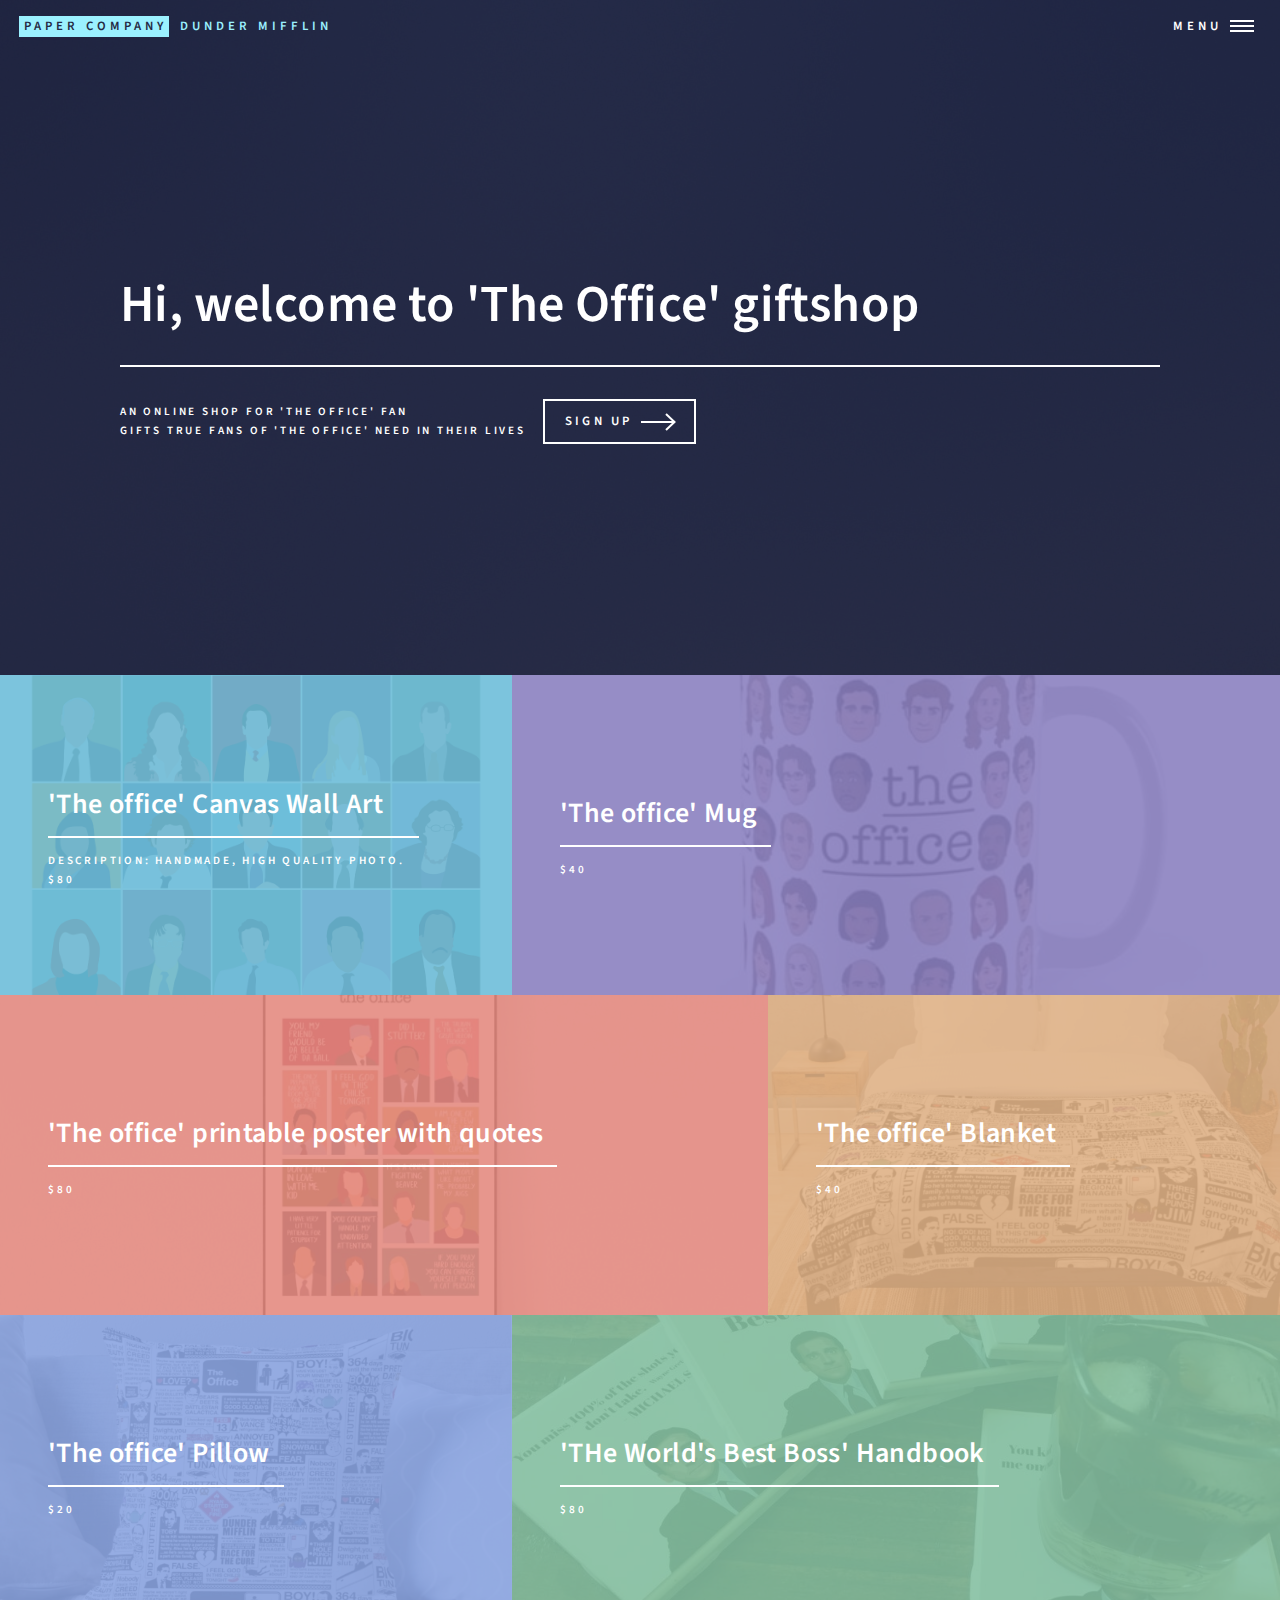
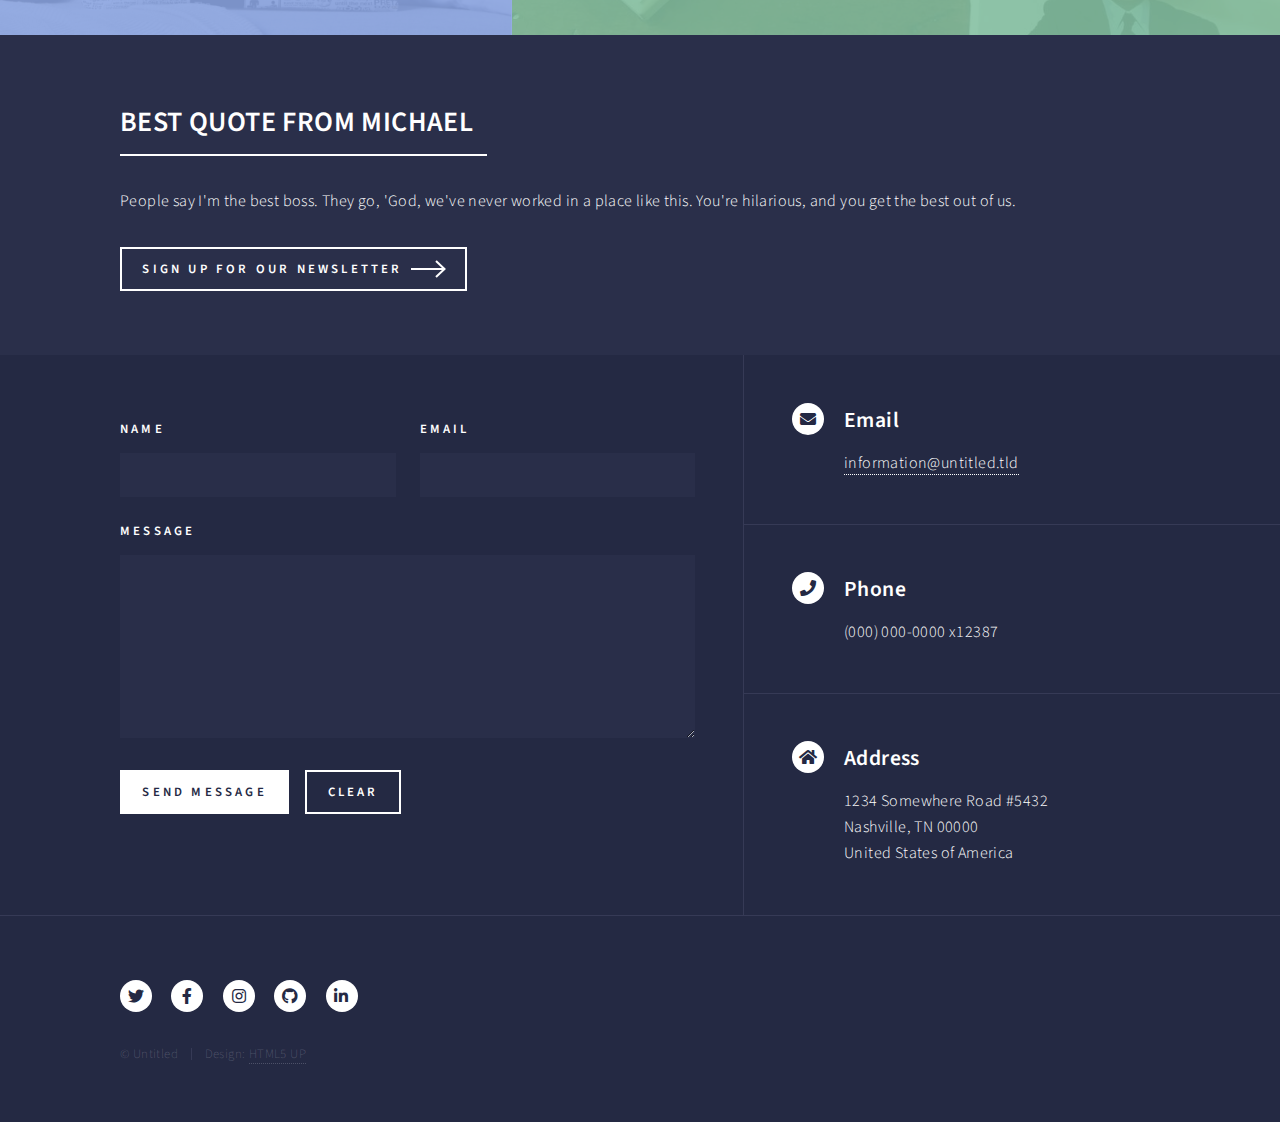
==== index.html @ 9a431c57 "add descriptions for product" ====
<!DOCTYPE HTML>
<!--
	Forty by HTML5 UP
	html5up.net | @ajlkn
	Free for personal and commercial use under the CCA 3.0 license (html5up.net/license)
-->
<html>
	<head>
		<title>Welcome to 'The Office' giftshop</title>
		<meta charset="utf-8" />
		<meta name="viewport" content="width=device-width, initial-scale=1, user-scalable=no" />
		<link rel="stylesheet" href="assets/css/main.css" />
		<noscript><link rel="stylesheet" href="assets/css/noscript.css" /></noscript>
	</head>

	<script>var Pelcro = window.Pelcro || (window.Pelcro = {});Pelcro.siteid = "211";Pelcro.environment = {};Pelcro.environment.stripe = "pk_test_aThAAdvPHgIdAziZweywBWNk";Pelcro.environment.domain = "https://staging.pelcro.com";</script>
<script src="https://js.pelcro.com/sdk/main.min.js"></script>


	<body class="is-preload">

		<!-- Wrapper -->
			<div id="wrapper">

				<!-- Header -->
					<header id="header" class="alt">
						<a href="index.html" class="logo"><strong>Paper Company</strong> <span>Dunder Mifflin</span></a>
						<nav>
							<a href="#menu">Menu</a>
						</nav>
					</header>

				<!-- Menu -->
					<nav id="menu">
						<ul class="links">
							<li><a href="index.html">Home</a></li>
							<li><a href="instructions.html">READ ME</a></li>

						</ul>
						<ul class="actions stacked">
							<li><a href="index.html?view=register" class="button primary fit">Sign Up</a></li>
							<li><a href="index.html?view=login" class="button fit">Log In</a></li>
						</ul>
					</nav>

				<!-- Banner -->
					<section id="banner" class="major">
						<div class="inner">
							<header class="major">
								<h1>Hi, welcome to 'The Office' giftshop</h1>
							</header>
							<div class="content">
								<p>An online shop for 'The Office' fan<br />
								Gifts true fans of 'The Office' need in their lives</p>
								<ul class="actions">
									<li><a href="index.html?view=register" class="button next scrolly">Sign Up</a></li>
								</ul>
							</div>
						</div>
					</section>

				<!-- Main -->
					<div id="main">

						<!-- One -->
							<section id="one" class="tiles">
								<article>
									<span class="image">
										<img src="images/product1.png" alt="" />
									</span>
									<header class="major">
										<h3><a  class="link" href="index.html">'The office' Canvas Wall Art</a></h3>
										<p>description: Handmade, High quality photo. <br>
											$80</p>
									</header>
								</article>
								<article>
									<span class="image">
										<img src="images/product2.jpg" alt="" />
									</span>
									<header class="major">
										<h3><a  class="link">'The office' Mug</a></h3>
										<p>$40</p>
									</header>
								</article>
								<article>
									<span class="image">
										<img src="images/product3.jpg" alt="" />
									</span>
									<header class="major">
										<h3><a  class="link">'The office' printable poster with quotes</a></h3>
										<p>$80</p>
									</header>
								</article>
								<article>
									<span class="image">
										<img src="images/product4.png" alt="" />
									</span>
									<header class="major">
										<h3><a  class="link">'The office' Blanket</a></h3>
										<p>$40</p>
									</header>
								</article>
								<article>
									<span class="image">
										<img src="images/product5.png" alt="" />
									</span>
									<header class="major">
										<h3><a  class="link">'The office' Pillow</a></h3>
										<p>$20</p>
									</header>
								</article>
								<article>
									<span class="image">
										<img src="images/product6.jpg" alt="" />
									</span>
									<header class="major">
										<h3><a  class="link">'THe World's Best Boss' Handbook</a></h3>
										<p>$80</p>
									</header>
								</article>
							</section>

						<!-- Two -->
							<section id="two">
								<div class="inner">
									<header class="major">
										<h2>BEST QUOTE FROM MICHAEL</h2>
									</header>
									<p>People say I'm the best boss. They go, 'God, we've never worked in a place like this.  You're hilarious, and you get the best out of us.</p>
									<ul class="actions">
										<li><a href="index.html?view=register" class="button next">Sign Up for our newsletter</a></li>
									</ul>
								</div>
							</section>

					</div>

				<!-- Contact -->
					<section id="contact">
						<div class="inner">
							<section>
								<form method="post" action="#">
									<div class="fields">
										<div class="field half">
											<label for="name">Name</label>
											<input type="text" name="name" id="name" />
										</div>
										<div class="field half">
											<label for="email">Email</label>
											<input type="text" name="email" id="email" />
										</div>
										<div class="field">
											<label for="message">Message</label>
											<textarea name="message" id="message" rows="6"></textarea>
										</div>
									</div>


									<ul class="actions">
											<li><input type="submit" value="Send Message" class="primary" /></li>

										<li><input type="reset" value="Clear" /></li>
									</ul>
								</form>
							</section>
							<section class="split">
								<section>
									<div class="contact-method">
										<span class="icon solid alt fa-envelope"></span>
										<h3>Email</h3>
										<a href="#">information@untitled.tld</a>
									</div>
								</section>
								<section>
									<div class="contact-method">
										<span class="icon solid alt fa-phone"></span>
										<h3>Phone</h3>
										<span>(000) 000-0000 x12387</span>
									</div>
								</section>
								<section>
									<div class="contact-method">
										<span class="icon solid alt fa-home"></span>
										<h3>Address</h3>
										<span>1234 Somewhere Road #5432<br />
										Nashville, TN 00000<br />
										United States of America</span>
									</div>
								</section>
							</section>
						</div>
					</section>

				<!-- Footer -->
					<footer id="footer">
						<div class="inner">
							<ul class="icons">
								<li><a href="#" class="icon brands alt fa-twitter"><span class="label">Twitter</span></a></li>
								<li><a href="#" class="icon brands alt fa-facebook-f"><span class="label">Facebook</span></a></li>
								<li><a href="#" class="icon brands alt fa-instagram"><span class="label">Instagram</span></a></li>
								<li><a href="#" class="icon brands alt fa-github"><span class="label">GitHub</span></a></li>
								<li><a href="#" class="icon brands alt fa-linkedin-in"><span class="label">LinkedIn</span></a></li>
							</ul>
							<ul class="copyright">
								<li>&copy; Untitled</li><li>Design: <a href="https://html5up.net">HTML5 UP</a></li>
							</ul>
						</div>
					</footer>

			</div>

		<!-- Scripts -->
			<script src="assets/js/jquery.min.js"></script>
			<script src="assets/js/jquery.scrolly.min.js"></script>
			<script src="assets/js/jquery.scrollex.min.js"></script>
			<script src="assets/js/browser.min.js"></script>
			<script src="assets/js/breakpoints.min.js"></script>
			<script src="assets/js/util.js"></script>
			<script src="assets/js/main.js"></script>

	</body>
</html>
---- assets/css/main.css ----
@import url(fontawesome-all.min.css);
@import url("https://fonts.googleapis.com/css?family=Source+Sans+Pro:300,300italic,600,600italic");

/*
	Forty by HTML5 UP
	html5up.net | @ajlkn
	Free for personal and commercial use under the CCA 3.0 license (html5up.net/license)
*/

html, body, div, span, applet, object,
iframe, h1, h2, h3, h4, h5, h6, p, blockquote,
pre, a, abbr, acronym, address, big, cite,
code, del, dfn, em, img, ins, kbd, q, s, samp,
small, strike, strong, sub, sup, tt, var, b,
u, i, center, dl, dt, dd, ol, ul, li, fieldset,
form, label, legend, table, caption, tbody,
tfoot, thead, tr, th, td, article, aside,
canvas, details, embed, figure, figcaption,
footer, header, hgroup, menu, nav, output, ruby,
section, summary, time, mark, audio, video {
	margin: 0;
	padding: 0;
	border: 0;
	font-size: 100%;
	font: inherit;
	vertical-align: baseline;}

article, aside, details, figcaption, figure,
footer, header, hgroup, menu, nav, section {
	display: block;}

body {
	line-height: 1;
}

ol, ul {
	list-style: none;
}

blockquote, q {
	quotes: none;
}

	blockquote:before, blockquote:after, q:before, q:after {
		content: '';
		content: none;
	}

table {
	border-collapse: collapse;
	border-spacing: 0;
}

body {
	-webkit-text-size-adjust: none;
}

mark {
	background-color: transparent;
	color: inherit;
}

input::-moz-focus-inner {
	border: 0;
	padding: 0;
}

input, select, textarea {
	-moz-appearance: none;
	-webkit-appearance: none;
	-ms-appearance: none;
	appearance: none;
}

/* Basic */

	@-ms-viewport {
		width: device-width;
	}

	body {
		-ms-overflow-style: scrollbar;
	}

	@media screen and (max-width: 480px) {

		html, body {
			min-width: 320px;
		}

	}

	html {
		box-sizing: border-box;
	}

	*, *:before, *:after {
		box-sizing: inherit;
	}

	body {
		background: #242943;
	}

		body.is-preload *, body.is-preload *:before, body.is-preload *:after {
			-moz-animation: none !important;
			-webkit-animation: none !important;
			-ms-animation: none !important;
			animation: none !important;
			-moz-transition: none !important;
			-webkit-transition: none !important;
			-ms-transition: none !important;
			transition: none !important;
		}

/* Type */

	body, input, select, textarea {
		color: #ffffff;
		font-family: "Source Sans Pro", Helvetica, sans-serif;
		font-size: 17pt;
		font-weight: 300;
		letter-spacing: 0.025em;
		line-height: 1.65;
	}

		@media screen and (max-width: 1680px) {

			body, input, select, textarea {
				font-size: 14pt;
			}

		}

		@media screen and (max-width: 1280px) {

			body, input, select, textarea {
				font-size: 12pt;
			}

		}

		@media screen and (max-width: 360px) {

			body, input, select, textarea {
				font-size: 11pt;
			}

		}

	a {
		-moz-transition: color 0.2s ease-in-out, border-bottom-color 0.2s ease-in-out;
		-webkit-transition: color 0.2s ease-in-out, border-bottom-color 0.2s ease-in-out;
		-ms-transition: color 0.2s ease-in-out, border-bottom-color 0.2s ease-in-out;
		transition: color 0.2s ease-in-out, border-bottom-color 0.2s ease-in-out;
		border-bottom: dotted 1px;
		color: inherit;
		text-decoration: none;
	}

		a:hover {
			border-bottom-color: transparent;
			color: #9bf1ff !important;
		}

		a:active {
			color: #53e3fb !important;
		}

	strong, b {
		color: #ffffff;
		font-weight: 600;
	}

	em, i {
		font-style: italic;
	}

	p {
		margin: 0 0 2em 0;
	}

	h1, h2, h3, h4, h5, h6 {
		color: #ffffff;
		font-weight: 600;
		line-height: 1.65;
		margin: 0 0 1em 0;
	}

		h1 a, h2 a, h3 a, h4 a, h5 a, h6 a {
			color: inherit;
			border-bottom: 0;
		}

	h1 {
		font-size: 2.5em;
	}

	h2 {
		font-size: 1.75em;
	}

	h3 {
		font-size: 1.35em;
	}

	h4 {
		font-size: 1.1em;
	}

	h5 {
		font-size: 0.9em;
	}

	h6 {
		font-size: 0.7em;
	}

	@media screen and (max-width: 736px) {

		h1 {
			font-size: 2em;
		}

		h2 {
			font-size: 1.5em;
		}

		h3 {
			font-size: 1.25em;
		}

	}

	sub {
		font-size: 0.8em;
		position: relative;
		top: 0.5em;
	}

	sup {
		font-size: 0.8em;
		position: relative;
		top: -0.5em;
	}

	blockquote {
		border-left: solid 4px rgba(212, 212, 255, 0.1);
		font-style: italic;
		margin: 0 0 2em 0;
		padding: 0.5em 0 0.5em 2em;
	}

	code {
		background: rgba(212, 212, 255, 0.035);
		font-family: "Courier New", monospace;
		font-size: 0.9em;
		margin: 0 0.25em;
		padding: 0.25em 0.65em;
	}

	pre {
		-webkit-overflow-scrolling: touch;
		font-family: "Courier New", monospace;
		font-size: 0.9em;
		margin: 0 0 2em 0;
	}

		pre code {
			display: block;
			line-height: 1.75;
			padding: 1em 1.5em;
			overflow-x: auto;
		}

	hr {
		border: 0;
		border-bottom: solid 1px rgba(212, 212, 255, 0.1);
		margin: 2em 0;
	}

		hr.major {
			margin: 3em 0;
		}

	.align-left {
		text-align: left;
	}

	.align-center {
		text-align: center;
	}

	.align-right {
		text-align: right;
	}

/* Row */

	.row {
		display: flex;
		flex-wrap: wrap;
		box-sizing: border-box;
		align-items: stretch;
	}

		.row > * {
			box-sizing: border-box;
		}

		.row.gtr-uniform > * > :last-child {
			margin-bottom: 0;
		}

		.row.aln-left {
			justify-content: flex-start;
		}

		.row.aln-center {
			justify-content: center;
		}

		.row.aln-right {
			justify-content: flex-end;
		}

		.row.aln-top {
			align-items: flex-start;
		}

		.row.aln-middle {
			align-items: center;
		}

		.row.aln-bottom {
			align-items: flex-end;
		}

		.row > .imp {
			order: -1;
		}

		.row > .col-1 {
			width: 8.33333%;
		}

		.row > .off-1 {
			margin-left: 8.33333%;
		}

		.row > .col-2 {
			width: 16.66667%;
		}

		.row > .off-2 {
			margin-left: 16.66667%;
		}

		.row > .col-3 {
			width: 25%;
		}

		.row > .off-3 {
			margin-left: 25%;
		}

		.row > .col-4 {
			width: 33.33333%;
		}

		.row > .off-4 {
			margin-left: 33.33333%;
		}

		.row > .col-5 {
			width: 41.66667%;
		}

		.row > .off-5 {
			margin-left: 41.66667%;
		}

		.row > .col-6 {
			width: 50%;
		}

		.row > .off-6 {
			margin-left: 50%;
		}

		.row > .col-7 {
			width: 58.33333%;
		}

		.row > .off-7 {
			margin-left: 58.33333%;
		}

		.row > .col-8 {
			width: 66.66667%;
		}

		.row > .off-8 {
			margin-left: 66.66667%;
		}

		.row > .col-9 {
			width: 75%;
		}

		.row > .off-9 {
			margin-left: 75%;
		}

		.row > .col-10 {
			width: 83.33333%;
		}

		.row > .off-10 {
			margin-left: 83.33333%;
		}

		.row > .col-11 {
			width: 91.66667%;
		}

		.row > .off-11 {
			margin-left: 91.66667%;
		}

		.row > .col-12 {
			width: 100%;
		}

		.row > .off-12 {
			margin-left: 100%;
		}

		.row.gtr-0 {
			margin-top: 0;
			margin-left: 0em;
		}

			.row.gtr-0 > * {
				padding: 0 0 0 0em;
			}

			.row.gtr-0.gtr-uniform {
				margin-top: 0em;
			}

				.row.gtr-0.gtr-uniform > * {
					padding-top: 0em;
				}

		.row.gtr-25 {
			margin-top: 0;
			margin-left: -0.5em;
		}

			.row.gtr-25 > * {
				padding: 0 0 0 0.5em;
			}

			.row.gtr-25.gtr-uniform {
				margin-top: -0.5em;
			}

				.row.gtr-25.gtr-uniform > * {
					padding-top: 0.5em;
				}

		.row.gtr-50 {
			margin-top: 0;
			margin-left: -1em;
		}

			.row.gtr-50 > * {
				padding: 0 0 0 1em;
			}

			.row.gtr-50.gtr-uniform {
				margin-top: -1em;
			}

				.row.gtr-50.gtr-uniform > * {
					padding-top: 1em;
				}

		.row {
			margin-top: 0;
			margin-left: -2em;
		}

			.row > * {
				padding: 0 0 0 2em;
			}

			.row.gtr-uniform {
				margin-top: -2em;
			}

				.row.gtr-uniform > * {
					padding-top: 2em;
				}

		.row.gtr-150 {
			margin-top: 0;
			margin-left: -3em;
		}

			.row.gtr-150 > * {
				padding: 0 0 0 3em;
			}

			.row.gtr-150.gtr-uniform {
				margin-top: -3em;
			}

				.row.gtr-150.gtr-uniform > * {
					padding-top: 3em;
				}

		.row.gtr-200 {
			margin-top: 0;
			margin-left: -4em;
		}

			.row.gtr-200 > * {
				padding: 0 0 0 4em;
			}

			.row.gtr-200.gtr-uniform {
				margin-top: -4em;
			}

				.row.gtr-200.gtr-uniform > * {
					padding-top: 4em;
				}

		@media screen and (max-width: 1680px) {

			.row {
				display: flex;
				flex-wrap: wrap;
				box-sizing: border-box;
				align-items: stretch;
			}

				.row > * {
					box-sizing: border-box;
				}

				.row.gtr-uniform > * > :last-child {
					margin-bottom: 0;
				}

				.row.aln-left {
					justify-content: flex-start;
				}

				.row.aln-center {
					justify-content: center;
				}

				.row.aln-right {
					justify-content: flex-end;
				}

				.row.aln-top {
					align-items: flex-start;
				}

				.row.aln-middle {
					align-items: center;
				}

				.row.aln-bottom {
					align-items: flex-end;
				}

				.row > .imp-xlarge {
					order: -1;
				}

				.row > .col-1-xlarge {
					width: 8.33333%;
				}

				.row > .off-1-xlarge {
					margin-left: 8.33333%;
				}

				.row > .col-2-xlarge {
					width: 16.66667%;
				}

				.row > .off-2-xlarge {
					margin-left: 16.66667%;
				}

				.row > .col-3-xlarge {
					width: 25%;
				}

				.row > .off-3-xlarge {
					margin-left: 25%;
				}

				.row > .col-4-xlarge {
					width: 33.33333%;
				}

				.row > .off-4-xlarge {
					margin-left: 33.33333%;
				}

				.row > .col-5-xlarge {
					width: 41.66667%;
				}

				.row > .off-5-xlarge {
					margin-left: 41.66667%;
				}

				.row > .col-6-xlarge {
					width: 50%;
				}

				.row > .off-6-xlarge {
					margin-left: 50%;
				}

				.row > .col-7-xlarge {
					width: 58.33333%;
				}

				.row > .off-7-xlarge {
					margin-left: 58.33333%;
				}

				.row > .col-8-xlarge {
					width: 66.66667%;
				}

				.row > .off-8-xlarge {
					margin-left: 66.66667%;
				}

				.row > .col-9-xlarge {
					width: 75%;
				}

				.row > .off-9-xlarge {
					margin-left: 75%;
				}

				.row > .col-10-xlarge {
					width: 83.33333%;
				}

				.row > .off-10-xlarge {
					margin-left: 83.33333%;
				}

				.row > .col-11-xlarge {
					width: 91.66667%;
				}

				.row > .off-11-xlarge {
					margin-left: 91.66667%;
				}

				.row > .col-12-xlarge {
					width: 100%;
				}

				.row > .off-12-xlarge {
					margin-left: 100%;
				}

				.row.gtr-0 {
					margin-top: 0;
					margin-left: 0em;
				}

					.row.gtr-0 > * {
						padding: 0 0 0 0em;
					}

					.row.gtr-0.gtr-uniform {
						margin-top: 0em;
					}

						.row.gtr-0.gtr-uniform > * {
							padding-top: 0em;
						}

				.row.gtr-25 {
					margin-top: 0;
					margin-left: -0.5em;
				}

					.row.gtr-25 > * {
						padding: 0 0 0 0.5em;
					}

					.row.gtr-25.gtr-uniform {
						margin-top: -0.5em;
					}

						.row.gtr-25.gtr-uniform > * {
							padding-top: 0.5em;
						}

				.row.gtr-50 {
					margin-top: 0;
					margin-left: -1em;
				}

					.row.gtr-50 > * {
						padding: 0 0 0 1em;
					}

					.row.gtr-50.gtr-uniform {
						margin-top: -1em;
					}

						.row.gtr-50.gtr-uniform > * {
							padding-top: 1em;
						}

				.row {
					margin-top: 0;
					margin-left: -2em;
				}

					.row > * {
						padding: 0 0 0 2em;
					}

					.row.gtr-uniform {
						margin-top: -2em;
					}

						.row.gtr-uniform > * {
							padding-top: 2em;
						}

				.row.gtr-150 {
					margin-top: 0;
					margin-left: -3em;
				}

					.row.gtr-150 > * {
						padding: 0 0 0 3em;
					}

					.row.gtr-150.gtr-uniform {
						margin-top: -3em;
					}

						.row.gtr-150.gtr-uniform > * {
							padding-top: 3em;
						}

				.row.gtr-200 {
					margin-top: 0;
					margin-left: -4em;
				}

					.row.gtr-200 > * {
						padding: 0 0 0 4em;
					}

					.row.gtr-200.gtr-uniform {
						margin-top: -4em;
					}

						.row.gtr-200.gtr-uniform > * {
							padding-top: 4em;
						}

		}

		@media screen and (max-width: 1280px) {

			.row {
				display: flex;
				flex-wrap: wrap;
				box-sizing: border-box;
				align-items: stretch;
			}

				.row > * {
					box-sizing: border-box;
				}

				.row.gtr-uniform > * > :last-child {
					margin-bottom: 0;
				}

				.row.aln-left {
					justify-content: flex-start;
				}

				.row.aln-center {
					justify-content: center;
				}

				.row.aln-right {
					justify-content: flex-end;
				}

				.row.aln-top {
					align-items: flex-start;
				}

				.row.aln-middle {
					align-items: center;
				}

				.row.aln-bottom {
					align-items: flex-end;
				}

				.row > .imp-large {
					order: -1;
				}

				.row > .col-1-large {
					width: 8.33333%;
				}

				.row > .off-1-large {
					margin-left: 8.33333%;
				}

				.row > .col-2-large {
					width: 16.66667%;
				}

				.row > .off-2-large {
					margin-left: 16.66667%;
				}

				.row > .col-3-large {
					width: 25%;
				}

				.row > .off-3-large {
					margin-left: 25%;
				}

				.row > .col-4-large {
					width: 33.33333%;
				}

				.row > .off-4-large {
					margin-left: 33.33333%;
				}

				.row > .col-5-large {
					width: 41.66667%;
				}

				.row > .off-5-large {
					margin-left: 41.66667%;
				}

				.row > .col-6-large {
					width: 50%;
				}

				.row > .off-6-large {
					margin-left: 50%;
				}

				.row > .col-7-large {
					width: 58.33333%;
				}

				.row > .off-7-large {
					margin-left: 58.33333%;
				}

				.row > .col-8-large {
					width: 66.66667%;
				}

				.row > .off-8-large {
					margin-left: 66.66667%;
				}

				.row > .col-9-large {
					width: 75%;
				}

				.row > .off-9-large {
					margin-left: 75%;
				}

				.row > .col-10-large {
					width: 83.33333%;
				}

				.row > .off-10-large {
					margin-left: 83.33333%;
				}

				.row > .col-11-large {
					width: 91.66667%;
				}

				.row > .off-11-large {
					margin-left: 91.66667%;
				}

				.row > .col-12-large {
					width: 100%;
				}

				.row > .off-12-large {
					margin-left: 100%;
				}

				.row.gtr-0 {
					margin-top: 0;
					margin-left: 0em;
				}

					.row.gtr-0 > * {
						padding: 0 0 0 0em;
					}

					.row.gtr-0.gtr-uniform {
						margin-top: 0em;
					}

						.row.gtr-0.gtr-uniform > * {
							padding-top: 0em;
						}

				.row.gtr-25 {
					margin-top: 0;
					margin-left: -0.375em;
				}

					.row.gtr-25 > * {
						padding: 0 0 0 0.375em;
					}

					.row.gtr-25.gtr-uniform {
						margin-top: -0.375em;
					}

						.row.gtr-25.gtr-uniform > * {
							padding-top: 0.375em;
						}

				.row.gtr-50 {
					margin-top: 0;
					margin-left: -0.75em;
				}

					.row.gtr-50 > * {
						padding: 0 0 0 0.75em;
					}

					.row.gtr-50.gtr-uniform {
						margin-top: -0.75em;
					}

						.row.gtr-50.gtr-uniform > * {
							padding-top: 0.75em;
						}

				.row {
					margin-top: 0;
					margin-left: -1.5em;
				}

					.row > * {
						padding: 0 0 0 1.5em;
					}

					.row.gtr-uniform {
						margin-top: -1.5em;
					}

						.row.gtr-uniform > * {
							padding-top: 1.5em;
						}

				.row.gtr-150 {
					margin-top: 0;
					margin-left: -2.25em;
				}

					.row.gtr-150 > * {
						padding: 0 0 0 2.25em;
					}

					.row.gtr-150.gtr-uniform {
						margin-top: -2.25em;
					}

						.row.gtr-150.gtr-uniform > * {
							padding-top: 2.25em;
						}

				.row.gtr-200 {
					margin-top: 0;
					margin-left: -3em;
				}

					.row.gtr-200 > * {
						padding: 0 0 0 3em;
					}

					.row.gtr-200.gtr-uniform {
						margin-top: -3em;
					}

						.row.gtr-200.gtr-uniform > * {
							padding-top: 3em;
						}

		}

		@media screen and (max-width: 980px) {

			.row {
				display: flex;
				flex-wrap: wrap;
				box-sizing: border-box;
				align-items: stretch;
			}

				.row > * {
					box-sizing: border-box;
				}

				.row.gtr-uniform > * > :last-child {
					margin-bottom: 0;
				}

				.row.aln-left {
					justify-content: flex-start;
				}

				.row.aln-center {
					justify-content: center;
				}

				.row.aln-right {
					justify-content: flex-end;
				}

				.row.aln-top {
					align-items: flex-start;
				}

				.row.aln-middle {
					align-items: center;
				}

				.row.aln-bottom {
					align-items: flex-end;
				}

				.row > .imp-medium {
					order: -1;
				}

				.row > .col-1-medium {
					width: 8.33333%;
				}

				.row > .off-1-medium {
					margin-left: 8.33333%;
				}

				.row > .col-2-medium {
					width: 16.66667%;
				}

				.row > .off-2-medium {
					margin-left: 16.66667%;
				}

				.row > .col-3-medium {
					width: 25%;
				}

				.row > .off-3-medium {
					margin-left: 25%;
				}

				.row > .col-4-medium {
					width: 33.33333%;
				}

				.row > .off-4-medium {
					margin-left: 33.33333%;
				}

				.row > .col-5-medium {
					width: 41.66667%;
				}

				.row > .off-5-medium {
					margin-left: 41.66667%;
				}

				.row > .col-6-medium {
					width: 50%;
				}

				.row > .off-6-medium {
					margin-left: 50%;
				}

				.row > .col-7-medium {
					width: 58.33333%;
				}

				.row > .off-7-medium {
					margin-left: 58.33333%;
				}

				.row > .col-8-medium {
					width: 66.66667%;
				}

				.row > .off-8-medium {
					margin-left: 66.66667%;
				}

				.row > .col-9-medium {
					width: 75%;
				}

				.row > .off-9-medium {
					margin-left: 75%;
				}

				.row > .col-10-medium {
					width: 83.33333%;
				}

				.row > .off-10-medium {
					margin-left: 83.33333%;
				}

				.row > .col-11-medium {
					width: 91.66667%;
				}

				.row > .off-11-medium {
					margin-left: 91.66667%;
				}

				.row > .col-12-medium {
					width: 100%;
				}

				.row > .off-12-medium {
					margin-left: 100%;
				}

				.row.gtr-0 {
					margin-top: 0;
					margin-left: 0em;
				}

					.row.gtr-0 > * {
						padding: 0 0 0 0em;
					}

					.row.gtr-0.gtr-uniform {
						margin-top: 0em;
					}

						.row.gtr-0.gtr-uniform > * {
							padding-top: 0em;
						}

				.row.gtr-25 {
					margin-top: 0;
					margin-left: -0.375em;
				}

					.row.gtr-25 > * {
						padding: 0 0 0 0.375em;
					}

					.row.gtr-25.gtr-uniform {
						margin-top: -0.375em;
					}

						.row.gtr-25.gtr-uniform > * {
							padding-top: 0.375em;
						}

				.row.gtr-50 {
					margin-top: 0;
					margin-left: -0.75em;
				}

					.row.gtr-50 > * {
						padding: 0 0 0 0.75em;
					}

					.row.gtr-50.gtr-uniform {
						margin-top: -0.75em;
					}

						.row.gtr-50.gtr-uniform > * {
							padding-top: 0.75em;
						}

				.row {
					margin-top: 0;
					margin-left: -1.5em;
				}

					.row > * {
						padding: 0 0 0 1.5em;
					}

					.row.gtr-uniform {
						margin-top: -1.5em;
					}

						.row.gtr-uniform > * {
							padding-top: 1.5em;
						}

				.row.gtr-150 {
					margin-top: 0;
					margin-left: -2.25em;
				}

					.row.gtr-150 > * {
						padding: 0 0 0 2.25em;
					}

					.row.gtr-150.gtr-uniform {
						margin-top: -2.25em;
					}

						.row.gtr-150.gtr-uniform > * {
							padding-top: 2.25em;
						}

				.row.gtr-200 {
					margin-top: 0;
					margin-left: -3em;
				}

					.row.gtr-200 > * {
						padding: 0 0 0 3em;
					}

					.row.gtr-200.gtr-uniform {
						margin-top: -3em;
					}

						.row.gtr-200.gtr-uniform > * {
							padding-top: 3em;
						}

		}

		@media screen and (max-width: 736px) {

			.row {
				display: flex;
				flex-wrap: wrap;
				box-sizing: border-box;
				align-items: stretch;
			}

				.row > * {
					box-sizing: border-box;
				}

				.row.gtr-uniform > * > :last-child {
					margin-bottom: 0;
				}

				.row.aln-left {
					justify-content: flex-start;
				}

				.row.aln-center {
					justify-content: center;
				}

				.row.aln-right {
					justify-content: flex-end;
				}

				.row.aln-top {
					align-items: flex-start;
				}

				.row.aln-middle {
					align-items: center;
				}

				.row.aln-bottom {
					align-items: flex-end;
				}

				.row > .imp-small {
					order: -1;
				}

				.row > .col-1-small {
					width: 8.33333%;
				}

				.row > .off-1-small {
					margin-left: 8.33333%;
				}

				.row > .col-2-small {
					width: 16.66667%;
				}

				.row > .off-2-small {
					margin-left: 16.66667%;
				}

				.row > .col-3-small {
					width: 25%;
				}

				.row > .off-3-small {
					margin-left: 25%;
				}

				.row > .col-4-small {
					width: 33.33333%;
				}

				.row > .off-4-small {
					margin-left: 33.33333%;
				}

				.row > .col-5-small {
					width: 41.66667%;
				}

				.row > .off-5-small {
					margin-left: 41.66667%;
				}

				.row > .col-6-small {
					width: 50%;
				}

				.row > .off-6-small {
					margin-left: 50%;
				}

				.row > .col-7-small {
					width: 58.33333%;
				}

				.row > .off-7-small {
					margin-left: 58.33333%;
				}

				.row > .col-8-small {
					width: 66.66667%;
				}

				.row > .off-8-small {
					margin-left: 66.66667%;
				}

				.row > .col-9-small {
					width: 75%;
				}

				.row > .off-9-small {
					margin-left: 75%;
				}

				.row > .col-10-small {
					width: 83.33333%;
				}

				.row > .off-10-small {
					margin-left: 83.33333%;
				}

				.row > .col-11-small {
					width: 91.66667%;
				}

				.row > .off-11-small {
					margin-left: 91.66667%;
				}

				.row > .col-12-small {
					width: 100%;
				}

				.row > .off-12-small {
					margin-left: 100%;
				}

				.row.gtr-0 {
					margin-top: 0;
					margin-left: 0em;
				}

					.row.gtr-0 > * {
						padding: 0 0 0 0em;
					}

					.row.gtr-0.gtr-uniform {
						margin-top: 0em;
					}

						.row.gtr-0.gtr-uniform > * {
							padding-top: 0em;
						}

				.row.gtr-25 {
					margin-top: 0;
					margin-left: -0.3125em;
				}

					.row.gtr-25 > * {
						padding: 0 0 0 0.3125em;
					}

					.row.gtr-25.gtr-uniform {
						margin-top: -0.3125em;
					}

						.row.gtr-25.gtr-uniform > * {
							padding-top: 0.3125em;
						}

				.row.gtr-50 {
					margin-top: 0;
					margin-left: -0.625em;
				}

					.row.gtr-50 > * {
						padding: 0 0 0 0.625em;
					}

					.row.gtr-50.gtr-uniform {
						margin-top: -0.625em;
					}

						.row.gtr-50.gtr-uniform > * {
							padding-top: 0.625em;
						}

				.row {
					margin-top: 0;
					margin-left: -1.25em;
				}

					.row > * {
						padding: 0 0 0 1.25em;
					}

					.row.gtr-uniform {
						margin-top: -1.25em;
					}

						.row.gtr-uniform > * {
							padding-top: 1.25em;
						}

				.row.gtr-150 {
					margin-top: 0;
					margin-left: -1.875em;
				}

					.row.gtr-150 > * {
						padding: 0 0 0 1.875em;
					}

					.row.gtr-150.gtr-uniform {
						margin-top: -1.875em;
					}

						.row.gtr-150.gtr-uniform > * {
							padding-top: 1.875em;
						}

				.row.gtr-200 {
					margin-top: 0;
					margin-left: -2.5em;
				}

					.row.gtr-200 > * {
						padding: 0 0 0 2.5em;
					}

					.row.gtr-200.gtr-uniform {
						margin-top: -2.5em;
					}

						.row.gtr-200.gtr-uniform > * {
							padding-top: 2.5em;
						}

		}

		@media screen and (max-width: 480px) {

			.row {
				display: flex;
				flex-wrap: wrap;
				box-sizing: border-box;
				align-items: stretch;
			}

				.row > * {
					box-sizing: border-box;
				}

				.row.gtr-uniform > * > :last-child {
					margin-bottom: 0;
				}

				.row.aln-left {
					justify-content: flex-start;
				}

				.row.aln-center {
					justify-content: center;
				}

				.row.aln-right {
					justify-content: flex-end;
				}

				.row.aln-top {
					align-items: flex-start;
				}

				.row.aln-middle {
					align-items: center;
				}

				.row.aln-bottom {
					align-items: flex-end;
				}

				.row > .imp-xsmall {
					order: -1;
				}

				.row > .col-1-xsmall {
					width: 8.33333%;
				}

				.row > .off-1-xsmall {
					margin-left: 8.33333%;
				}

				.row > .col-2-xsmall {
					width: 16.66667%;
				}

				.row > .off-2-xsmall {
					margin-left: 16.66667%;
				}

				.row > .col-3-xsmall {
					width: 25%;
				}

				.row > .off-3-xsmall {
					margin-left: 25%;
				}

				.row > .col-4-xsmall {
					width: 33.33333%;
				}

				.row > .off-4-xsmall {
					margin-left: 33.33333%;
				}

				.row > .col-5-xsmall {
					width: 41.66667%;
				}

				.row > .off-5-xsmall {
					margin-left: 41.66667%;
				}

				.row > .col-6-xsmall {
					width: 50%;
				}

				.row > .off-6-xsmall {
					margin-left: 50%;
				}

				.row > .col-7-xsmall {
					width: 58.33333%;
				}

				.row > .off-7-xsmall {
					margin-left: 58.33333%;
				}

				.row > .col-8-xsmall {
					width: 66.66667%;
				}

				.row > .off-8-xsmall {
					margin-left: 66.66667%;
				}

				.row > .col-9-xsmall {
					width: 75%;
				}

				.row > .off-9-xsmall {
					margin-left: 75%;
				}

				.row > .col-10-xsmall {
					width: 83.33333%;
				}

				.row > .off-10-xsmall {
					margin-left: 83.33333%;
				}

				.row > .col-11-xsmall {
					width: 91.66667%;
				}

				.row > .off-11-xsmall {
					margin-left: 91.66667%;
				}

				.row > .col-12-xsmall {
					width: 100%;
				}

				.row > .off-12-xsmall {
					margin-left: 100%;
				}

				.row.gtr-0 {
					margin-top: 0;
					margin-left: 0em;
				}

					.row.gtr-0 > * {
						padding: 0 0 0 0em;
					}

					.row.gtr-0.gtr-uniform {
						margin-top: 0em;
					}

						.row.gtr-0.gtr-uniform > * {
							padding-top: 0em;
						}

				.row.gtr-25 {
					margin-top: 0;
					margin-left: -0.3125em;
				}

					.row.gtr-25 > * {
						padding: 0 0 0 0.3125em;
					}

					.row.gtr-25.gtr-uniform {
						margin-top: -0.3125em;
					}

						.row.gtr-25.gtr-uniform > * {
							padding-top: 0.3125em;
						}

				.row.gtr-50 {
					margin-top: 0;
					margin-left: -0.625em;
				}

					.row.gtr-50 > * {
						padding: 0 0 0 0.625em;
					}

					.row.gtr-50.gtr-uniform {
						margin-top: -0.625em;
					}

						.row.gtr-50.gtr-uniform > * {
							padding-top: 0.625em;
						}

				.row {
					margin-top: 0;
					margin-left: -1.25em;
				}

					.row > * {
						padding: 0 0 0 1.25em;
					}

					.row.gtr-uniform {
						margin-top: -1.25em;
					}

						.row.gtr-uniform > * {
							padding-top: 1.25em;
						}

				.row.gtr-150 {
					margin-top: 0;
					margin-left: -1.875em;
				}

					.row.gtr-150 > * {
						padding: 0 0 0 1.875em;
					}

					.row.gtr-150.gtr-uniform {
						margin-top: -1.875em;
					}

						.row.gtr-150.gtr-uniform > * {
							padding-top: 1.875em;
						}

				.row.gtr-200 {
					margin-top: 0;
					margin-left: -2.5em;
				}

					.row.gtr-200 > * {
						padding: 0 0 0 2.5em;
					}

					.row.gtr-200.gtr-uniform {
						margin-top: -2.5em;
					}

						.row.gtr-200.gtr-uniform > * {
							padding-top: 2.5em;
						}

		}

/* Section/Article */

	section.special, article.special {
		text-align: center;
	}

	header.major {
		width: -moz-max-content;
		width: -webkit-max-content;
		width: -ms-max-content;
		width: max-content;
		margin-bottom: 2em;
	}

		header.major > :first-child {
			margin-bottom: 0;
			width: calc(100% + 0.5em);
		}

			header.major > :first-child:after {
				content: '';
				background-color: #ffffff;
				display: block;
				height: 2px;
				margin: 0.325em 0 0.5em 0;
				width: 100%;
			}

		header.major > p {
			font-size: 0.7em;
			font-weight: 600;
			letter-spacing: 0.25em;
			margin-bottom: 0;
			text-transform: uppercase;
		}

		body.is-ie header.major > :first-child:after {
			max-width: 9em;
		}

		body.is-ie header.major > h1:after {
			max-width: 100% !important;
		}

	@media screen and (max-width: 736px) {

		header.major > p br {
			display: none;
		}

	}

/* Form */

	form {
		margin: 0 0 2em 0;
	}

		form > :last-child {
			margin-bottom: 0;
		}

		form > .fields {
			display: -moz-flex;
			display: -webkit-flex;
			display: -ms-flex;
			display: flex;
			-moz-flex-wrap: wrap;
			-webkit-flex-wrap: wrap;
			-ms-flex-wrap: wrap;
			flex-wrap: wrap;
			width: calc(100% + 3em);
			margin: -1.5em 0 2em -1.5em;
		}

			form > .fields > .field {
				-moz-flex-grow: 0;
				-webkit-flex-grow: 0;
				-ms-flex-grow: 0;
				flex-grow: 0;
				-moz-flex-shrink: 0;
				-webkit-flex-shrink: 0;
				-ms-flex-shrink: 0;
				flex-shrink: 0;
				padding: 1.5em 0 0 1.5em;
				width: calc(100% - 1.5em);
			}

				form > .fields > .field.half {
					width: calc(50% - 0.75em);
				}

				form > .fields > .field.third {
					width: calc(100%/3 - 0.5em);
				}

				form > .fields > .field.quarter {
					width: calc(25% - 0.375em);
				}

		@media screen and (max-width: 480px) {

			form > .fields {
				width: calc(100% + 3em);
				margin: -1.5em 0 2em -1.5em;
			}

				form > .fields > .field {
					padding: 1.5em 0 0 1.5em;
					width: calc(100% - 1.5em);
				}

					form > .fields > .field.half {
						width: calc(100% - 1.5em);
					}

					form > .fields > .field.third {
						width: calc(100% - 1.5em);
					}

					form > .fields > .field.quarter {
						width: calc(100% - 1.5em);
					}

		}

	label {
		color: #ffffff;
		display: block;
		font-size: 0.8em;
		font-weight: 600;
		letter-spacing: 0.25em;
		margin: 0 0 1em 0;
		text-transform: uppercase;
	}

	input[type="text"],
	input[type="password"],
	input[type="email"],
	input[type="tel"],
	input[type="search"],
	input[type="url"],
	select,
	textarea {
		-moz-appearance: none;
		-webkit-appearance: none;
		-ms-appearance: none;
		appearance: none;
		background: rgba(212, 212, 255, 0.035);
		border: none;
		border-radius: 0;
		color: inherit;
		display: block;
		outline: 0;
		padding: 0 1em;
		text-decoration: none;
		width: 100%;
	}

		input[type="text"]:invalid,
		input[type="password"]:invalid,
		input[type="email"]:invalid,
		input[type="tel"]:invalid,
		input[type="search"]:invalid,
		input[type="url"]:invalid,
		select:invalid,
		textarea:invalid {
			box-shadow: none;
		}

		input[type="text"]:focus,
		input[type="password"]:focus,
		input[type="email"]:focus,
		input[type="tel"]:focus,
		input[type="search"]:focus,
		input[type="url"]:focus,
		select:focus,
		textarea:focus {
			border-color: #9bf1ff;
			box-shadow: 0 0 0 2px #9bf1ff;
		}

	select {
		background-image: url("data:image/svg+xml;charset=utf8,%3Csvg xmlns='http://www.w3.org/2000/svg' width='40' height='40' preserveAspectRatio='none' viewBox='0 0 40 40'%3E%3Cpath d='M9.4,12.3l10.4,10.4l10.4-10.4c0.2-0.2,0.5-0.4,0.9-0.4c0.3,0,0.6,0.1,0.9,0.4l3.3,3.3c0.2,0.2,0.4,0.5,0.4,0.9 c0,0.4-0.1,0.6-0.4,0.9L20.7,31.9c-0.2,0.2-0.5,0.4-0.9,0.4c-0.3,0-0.6-0.1-0.9-0.4L4.3,17.3c-0.2-0.2-0.4-0.5-0.4-0.9 c0-0.4,0.1-0.6,0.4-0.9l3.3-3.3c0.2-0.2,0.5-0.4,0.9-0.4S9.1,12.1,9.4,12.3z' fill='rgba(212, 212, 255, 0.1)' /%3E%3C/svg%3E");
		background-size: 1.25rem;
		background-repeat: no-repeat;
		background-position: calc(100% - 1rem) center;
		height: 2.75em;
		padding-right: 2.75em;
		text-overflow: ellipsis;
	}

		select option {
			color: #ffffff;
			background: #242943;
		}

		select:focus::-ms-value {
			background-color: transparent;
		}

		select::-ms-expand {
			display: none;
		}

	input[type="text"],
	input[type="password"],
	input[type="email"],
	input[type="tel"],
	input[type="search"],
	input[type="url"],
	select {
		height: 2.75em;
	}

	textarea {
		padding: 0.75em 1em;
	}

	input[type="checkbox"],
	input[type="radio"] {
		-moz-appearance: none;
		-webkit-appearance: none;
		-ms-appearance: none;
		appearance: none;
		display: block;
		float: left;
		margin-right: -2em;
		opacity: 0;
		width: 1em;
		z-index: -1;
	}

		input[type="checkbox"] + label,
		input[type="radio"] + label {
			text-decoration: none;
			color: #ffffff;
			cursor: pointer;
			display: inline-block;
			font-weight: 300;
			padding-left: 2.65em;
			padding-right: 0.75em;
			position: relative;
		}

			input[type="checkbox"] + label:before,
			input[type="radio"] + label:before {
				-moz-osx-font-smoothing: grayscale;
				-webkit-font-smoothing: antialiased;
				display: inline-block;
				font-style: normal;
				font-variant: normal;
				text-rendering: auto;
				line-height: 1;
				text-transform: none !important;
				font-family: 'Font Awesome 5 Free';
				font-weight: 900;
			}

			input[type="checkbox"] + label:before,
			input[type="radio"] + label:before {
				background: rgba(212, 212, 255, 0.035);
				content: '';
				display: inline-block;
				font-size: 0.8em;
				height: 2.0625em;
				left: 0;
				letter-spacing: 0;
				line-height: 2.0625em;
				position: absolute;
				text-align: center;
				top: 0;
				width: 2.0625em;
			}

		input[type="checkbox"]:checked + label:before,
		input[type="radio"]:checked + label:before {
			background: #ffffff;
			border-color: #9bf1ff;
			content: '\f00c';
			color: #242943;
		}

		input[type="checkbox"]:focus + label:before,
		input[type="radio"]:focus + label:before {
			box-shadow: 0 0 0 2px #9bf1ff;
		}

	input[type="radio"] + label:before {
		border-radius: 100%;
	}

	::-webkit-input-placeholder {
		color: rgba(244, 244, 255, 0.2) !important;
		opacity: 1.0;
	}

	:-moz-placeholder {
		color: rgba(244, 244, 255, 0.2) !important;
		opacity: 1.0;
	}

	::-moz-placeholder {
		color: rgba(244, 244, 255, 0.2) !important;
		opacity: 1.0;
	}

	:-ms-input-placeholder {
		color: rgba(244, 244, 255, 0.2) !important;
		opacity: 1.0;
	}

/* Box */

	.box {
		border: solid 1px rgba(212, 212, 255, 0.1);
		margin-bottom: 2em;
		padding: 1.5em;
	}

		.box > :last-child,
		.box > :last-child > :last-child,
		.box > :last-child > :last-child > :last-child {
			margin-bottom: 0;
		}

		.box.alt {
			border: 0;
			border-radius: 0;
			padding: 0;
		}

/* Icon */

	.icon {
		text-decoration: none;
		border-bottom: none;
		position: relative;
	}

		.icon:before {
			-moz-osx-font-smoothing: grayscale;
			-webkit-font-smoothing: antialiased;
			display: inline-block;
			font-style: normal;
			font-variant: normal;
			text-rendering: auto;
			line-height: 1;
			text-transform: none !important;
			font-family: 'Font Awesome 5 Free';
			font-weight: 400;
		}

		.icon > .label {
			display: none;
		}

		.icon:before {
			line-height: inherit;
		}

		.icon.solid:before {
			font-weight: 900;
		}

		.icon.brands:before {
			font-family: 'Font Awesome 5 Brands';
		}

		.icon.alt:before {
			background-color: #ffffff;
			border-radius: 100%;
			color: #242943;
			display: inline-block;
			height: 2em;
			line-height: 2em;
			text-align: center;
			width: 2em;
		}

	a.icon.alt:before {
		-moz-transition: background-color 0.2s ease-in-out;
		-webkit-transition: background-color 0.2s ease-in-out;
		-ms-transition: background-color 0.2s ease-in-out;
		transition: background-color 0.2s ease-in-out;
	}

	a.icon.alt:hover:before {
		background-color: #6fc3df;
	}

	a.icon.alt:active:before {
		background-color: #37a6cb;
	}

/* Image */

	.image {
		border: 0;
		display: inline-block;
		position: relative;
	}

		.image img {
			display: block;
		}

		.image.left, .image.right {
			max-width: 30%;
		}

			.image.left img, .image.right img {
				width: 100%;
			}

		.image.left {
			float: left;
			margin: 0 1.5em 1.25em 0;
			top: 0.25em;
		}

		.image.right {
			float: right;
			margin: 0 0 1.25em 1.5em;
			top: 0.25em;
		}

		.image.fit {
			display: block;
			margin: 0 0 2em 0;
			width: 100%;
		}

			.image.fit img {
				width: 100%;
			}

		.image.main {
			display: block;
			margin: 2.5em 0;
			width: 100%;
		}

			.image.main img {
				width: 100%;
			}

			@media screen and (max-width: 736px) {

				.image.main {
					margin: 1.5em 0;
				}

			}

/* List */

	ol {
		list-style: decimal;
		margin: 0 0 2em 0;
		padding-left: 1.25em;
	}

		ol li {
			padding-left: 0.25em;
		}

	ul {
		list-style: disc;
		margin: 0 0 2em 0;
		padding-left: 1em;
	}

		ul li {
			padding-left: 0.5em;
		}

		ul.alt {
			list-style: none;
			padding-left: 0;
		}

			ul.alt li {
				border-top: solid 1px rgba(212, 212, 255, 0.1);
				padding: 0.5em 0;
			}

				ul.alt li:first-child {
					border-top: 0;
					padding-top: 0;
				}

	dl {
		margin: 0 0 2em 0;
	}

		dl dt {
			display: block;
			font-weight: 600;
			margin: 0 0 1em 0;
		}

		dl dd {
			margin-left: 2em;
		}

/* Actions */

	ul.actions {
		display: -moz-flex;
		display: -webkit-flex;
		display: -ms-flex;
		display: flex;
		cursor: default;
		list-style: none;
		margin-left: -1em;
		padding-left: 0;
	}

		ul.actions li {
			padding: 0 0 0 1em;
			vertical-align: middle;
		}

		ul.actions.special {
			-moz-justify-content: center;
			-webkit-justify-content: center;
			-ms-justify-content: center;
			justify-content: center;
			width: 100%;
			margin-left: 0;
		}

			ul.actions.special li:first-child {
				padding-left: 0;
			}

		ul.actions.stacked {
			-moz-flex-direction: column;
			-webkit-flex-direction: column;
			-ms-flex-direction: column;
			flex-direction: column;
			margin-left: 0;
		}

			ul.actions.stacked li {
				padding: 1.3em 0 0 0;
			}

				ul.actions.stacked li:first-child {
					padding-top: 0;
				}

		ul.actions.fit {
			width: calc(100% + 1em);
		}

			ul.actions.fit li {
				-moz-flex-grow: 1;
				-webkit-flex-grow: 1;
				-ms-flex-grow: 1;
				flex-grow: 1;
				-moz-flex-shrink: 1;
				-webkit-flex-shrink: 1;
				-ms-flex-shrink: 1;
				flex-shrink: 1;
				width: 100%;
			}

				ul.actions.fit li > * {
					width: 100%;
				}

			ul.actions.fit.stacked {
				width: 100%;
			}

/* Icons */

	ul.icons {
		cursor: default;
		list-style: none;
		padding-left: 0;
	}

		ul.icons li {
			display: inline-block;
			padding: 0 1em 0 0;
		}

			ul.icons li:last-child {
				padding-right: 0;
			}

		@media screen and (max-width: 736px) {

			ul.icons li {
				padding: 0 0.75em 0 0;
			}

		}

/* Pagination */

	ul.pagination {
		cursor: default;
		list-style: none;
		padding-left: 0;
	}

		ul.pagination li {
			display: inline-block;
			padding-left: 0;
			vertical-align: middle;
		}

			ul.pagination li > .page {
				-moz-transition: background-color 0.2s ease-in-out, color 0.2s ease-in-out;
				-webkit-transition: background-color 0.2s ease-in-out, color 0.2s ease-in-out;
				-ms-transition: background-color 0.2s ease-in-out, color 0.2s ease-in-out;
				transition: background-color 0.2s ease-in-out, color 0.2s ease-in-out;
				border-bottom: 0;
				display: inline-block;
				font-size: 0.8em;
				font-weight: 600;
				height: 1.5em;
				line-height: 1.5em;
				margin: 0 0.125em;
				min-width: 1.5em;
				padding: 0 0.5em;
				text-align: center;
			}

				ul.pagination li > .page.active {
					background-color: #ffffff;
					color: #242943;
				}

					ul.pagination li > .page.active:hover {
						background-color: #9bf1ff;
						color: #242943 !important;
					}

					ul.pagination li > .page.active:active {
						background-color: #53e3fb;
					}

			ul.pagination li:first-child {
				padding-right: 0.75em;
			}

			ul.pagination li:last-child {
				padding-left: 0.75em;
			}

		@media screen and (max-width: 480px) {

			ul.pagination li:nth-child(n+2):nth-last-child(n+2) {
				display: none;
			}

			ul.pagination li:first-child {
				padding-right: 0;
			}

		}

/* Table */

	.table-wrapper {
		-webkit-overflow-scrolling: touch;
		overflow-x: auto;
	}

	table {
		margin: 0 0 2em 0;
		width: 100%;
	}

		table tbody tr {
			border: solid 1px rgba(212, 212, 255, 0.1);
			border-left: 0;
			border-right: 0;
		}

			table tbody tr:nth-child(2n + 1) {
				background-color: rgba(212, 212, 255, 0.035);
			}

		table td {
			padding: 0.75em 0.75em;
		}

		table th {
			color: #ffffff;
			font-size: 0.9em;
			font-weight: 600;
			padding: 0 0.75em 0.75em 0.75em;
			text-align: left;
		}

		table thead {
			border-bottom: solid 2px rgba(212, 212, 255, 0.1);
		}

		table tfoot {
			border-top: solid 2px rgba(212, 212, 255, 0.1);
		}

		table.alt {
			border-collapse: separate;
		}

			table.alt tbody tr td {
				border: solid 1px rgba(212, 212, 255, 0.1);
				border-left-width: 0;
				border-top-width: 0;
			}

				table.alt tbody tr td:first-child {
					border-left-width: 1px;
				}

			table.alt tbody tr:first-child td {
				border-top-width: 1px;
			}

			table.alt thead {
				border-bottom: 0;
			}

			table.alt tfoot {
				border-top: 0;
			}

/* Button */

	input[type="submit"],
	input[type="reset"],
	input[type="button"],
	button,
	.button {
		-moz-appearance: none;
		-webkit-appearance: none;
		-ms-appearance: none;
		appearance: none;
		-moz-transition: background-color 0.2s ease-in-out, box-shadow 0.2s ease-in-out, color 0.2s ease-in-out;
		-webkit-transition: background-color 0.2s ease-in-out, box-shadow 0.2s ease-in-out, color 0.2s ease-in-out;
		-ms-transition: background-color 0.2s ease-in-out, box-shadow 0.2s ease-in-out, color 0.2s ease-in-out;
		transition: background-color 0.2s ease-in-out, box-shadow 0.2s ease-in-out, color 0.2s ease-in-out;
		background-color: transparent;
		border: 0;
		border-radius: 0;
		box-shadow: inset 0 0 0 2px #ffffff;
		color: #ffffff;
		cursor: pointer;
		display: inline-block;
		font-size: 0.8em;
		font-weight: 600;
		height: 3.5em;
		letter-spacing: 0.25em;
		line-height: 3.5em;
		padding: 0 1.75em;
		text-align: center;
		text-decoration: none;
		text-transform: uppercase;
		white-space: nowrap;
	}

		input[type="submit"]:hover, input[type="submit"]:active,
		input[type="reset"]:hover,
		input[type="reset"]:active,
		input[type="button"]:hover,
		input[type="button"]:active,
		button:hover,
		button:active,
		.button:hover,
		.button:active {
			box-shadow: inset 0 0 0 2px #9bf1ff;
			color: #9bf1ff;
		}

		input[type="submit"]:active,
		input[type="reset"]:active,
		input[type="button"]:active,
		button:active,
		.button:active {
			background-color: rgba(155, 241, 255, 0.1);
			box-shadow: inset 0 0 0 2px #53e3fb;
			color: #53e3fb;
		}

		input[type="submit"].icon:before,
		input[type="reset"].icon:before,
		input[type="button"].icon:before,
		button.icon:before,
		.button.icon:before {
			margin-right: 0.5em;
		}

		input[type="submit"].fit,
		input[type="reset"].fit,
		input[type="button"].fit,
		button.fit,
		.button.fit {
			width: 100%;
		}

		input[type="submit"].small,
		input[type="reset"].small,
		input[type="button"].small,
		button.small,
		.button.small {
			font-size: 0.6em;
		}

		input[type="submit"].large,
		input[type="reset"].large,
		input[type="button"].large,
		button.large,
		.button.large {
			font-size: 1.25em;
			height: 3em;
			line-height: 3em;
		}

		input[type="submit"].next,
		input[type="reset"].next,
		input[type="button"].next,
		button.next,
		.button.next {
			padding-right: 4.5em;
			position: relative;
		}

			input[type="submit"].next:before, input[type="submit"].next:after,
			input[type="reset"].next:before,
			input[type="reset"].next:after,
			input[type="button"].next:before,
			input[type="button"].next:after,
			button.next:before,
			button.next:after,
			.button.next:before,
			.button.next:after {
				-moz-transition: opacity 0.2s ease-in-out;
				-webkit-transition: opacity 0.2s ease-in-out;
				-ms-transition: opacity 0.2s ease-in-out;
				transition: opacity 0.2s ease-in-out;
				background-position: center right;
				background-repeat: no-repeat;
				background-size: 36px 24px;
				content: '';
				display: block;
				height: 100%;
				position: absolute;
				right: 1.5em;
				top: 0;
				vertical-align: middle;
				width: 36px;
			}

			input[type="submit"].next:before,
			input[type="reset"].next:before,
			input[type="button"].next:before,
			button.next:before,
			.button.next:before {
				background-image: url("data:image/svg+xml;charset=utf8,%3Csvg xmlns='http://www.w3.org/2000/svg' xmlns:xlink='http://www.w3.org/1999/xlink' width='36px' height='24px' viewBox='0 0 36 24' zoomAndPan='disable'%3E%3Cstyle%3Eline %7B stroke: %23ffffff%3B stroke-width: 2px%3B %7D%3C/style%3E%3Cline x1='0' y1='12' x2='34' y2='12' /%3E%3Cline x1='25' y1='4' x2='34' y2='12.5' /%3E%3Cline x1='25' y1='20' x2='34' y2='11.5' /%3E%3C/svg%3E");
			}

			input[type="submit"].next:after,
			input[type="reset"].next:after,
			input[type="button"].next:after,
			button.next:after,
			.button.next:after {
				background-image: url("data:image/svg+xml;charset=utf8,%3Csvg xmlns='http://www.w3.org/2000/svg' xmlns:xlink='http://www.w3.org/1999/xlink' width='36px' height='24px' viewBox='0 0 36 24' zoomAndPan='disable'%3E%3Cstyle%3Eline %7B stroke: %239bf1ff%3B stroke-width: 2px%3B %7D%3C/style%3E%3Cline x1='0' y1='12' x2='34' y2='12' /%3E%3Cline x1='25' y1='4' x2='34' y2='12.5' /%3E%3Cline x1='25' y1='20' x2='34' y2='11.5' /%3E%3C/svg%3E");
				opacity: 0;
				z-index: 1;
			}

			input[type="submit"].next:hover:after, input[type="submit"].next:active:after,
			input[type="reset"].next:hover:after,
			input[type="reset"].next:active:after,
			input[type="button"].next:hover:after,
			input[type="button"].next:active:after,
			button.next:hover:after,
			button.next:active:after,
			.button.next:hover:after,
			.button.next:active:after {
				opacity: 1;
			}

			@media screen and (max-width: 1280px) {

				input[type="submit"].next,
				input[type="reset"].next,
				input[type="button"].next,
				button.next,
				.button.next {
					padding-right: 5em;
				}

			}

		input[type="submit"].primary,
		input[type="reset"].primary,
		input[type="button"].primary,
		button.primary,
		.button.primary {
			background-color: #ffffff;
			box-shadow: none;
			color: #242943;
		}

			input[type="submit"].primary:hover, input[type="submit"].primary:active,
			input[type="reset"].primary:hover,
			input[type="reset"].primary:active,
			input[type="button"].primary:hover,
			input[type="button"].primary:active,
			button.primary:hover,
			button.primary:active,
			.button.primary:hover,
			.button.primary:active {
				background-color: #9bf1ff;
				color: #242943 !important;
			}

			input[type="submit"].primary:active,
			input[type="reset"].primary:active,
			input[type="button"].primary:active,
			button.primary:active,
			.button.primary:active {
				background-color: #53e3fb;
			}

		input[type="submit"].disabled, input[type="submit"]:disabled,
		input[type="reset"].disabled,
		input[type="reset"]:disabled,
		input[type="button"].disabled,
		input[type="button"]:disabled,
		button.disabled,
		button:disabled,
		.button.disabled,
		.button:disabled {
			pointer-events: none;
			cursor: default;
			opacity: 0.25;
		}

/* Tiles */

	.tiles {
		display: -moz-flex;
		display: -webkit-flex;
		display: -ms-flex;
		display: flex;
		-moz-flex-wrap: wrap;
		-webkit-flex-wrap: wrap;
		-ms-flex-wrap: wrap;
		flex-wrap: wrap;
		border-top: 0 !important;
	}

		.tiles + * {
			border-top: 0 !important;
		}

		.tiles article {
			-moz-align-items: center;
			-webkit-align-items: center;
			-ms-align-items: center;
			align-items: center;
			display: -moz-flex;
			display: -webkit-flex;
			display: -ms-flex;
			display: flex;
			-moz-transition: -moz-transform 0.25s ease, opacity 0.25s ease, -moz-filter 1s ease, -webkit-filter 1s ease;
			-webkit-transition: -webkit-transform 0.25s ease, opacity 0.25s ease, -webkit-filter 1s ease, -webkit-filter 1s ease;
			-ms-transition: -ms-transform 0.25s ease, opacity 0.25s ease, -ms-filter 1s ease, -webkit-filter 1s ease;
			transition: transform 0.25s ease, opacity 0.25s ease, filter 1s ease, -webkit-filter 1s ease;
			padding: 4em 4em 2em 4em ;
			background-position: center;
			background-repeat: no-repeat;
			background-size: cover;
			cursor: default;
			height: 40vh;
			max-height: 40em;
			min-height: 23em;
			overflow: hidden;
			position: relative;
			width: 40%;
		}

			.tiles article .image {
				display: none;
			}

			.tiles article header {
				position: relative;
				z-index: 3;
			}

			.tiles article h3 {
				font-size: 1.75em;
			}

				.tiles article h3 a:hover {
					color: inherit !important;
				}

			.tiles article .link.primary {
				border: 0;
				height: 100%;
				left: 0;
				position: absolute;
				top: 0;
				width: 100%;
				z-index: 4;
			}

			.tiles article:before {
				-moz-transition: opacity 0.5s ease;
				-webkit-transition: opacity 0.5s ease;
				-ms-transition: opacity 0.5s ease;
				transition: opacity 0.5s ease;
				bottom: 0;
				content: '';
				display: block;
				height: 100%;
				left: 0;
				opacity: 0.85;
				position: absolute;
				width: 100%;
				z-index: 2;
			}

			.tiles article:after {
				background-color: rgba(36, 41, 67, 0.25);
				content: '';
				display: block;
				height: 100%;
				left: 0;
				position: absolute;
				top: 0;
				width: 100%;
				z-index: 1;
			}

			.tiles article:hover:before {
				opacity: 0;
			}

			.tiles article.is-transitioning {
				-moz-transform: scale(0.95);
				-webkit-transform: scale(0.95);
				-ms-transform: scale(0.95);
				transform: scale(0.95);
				-moz-filter: blur(0.5em);
				-webkit-filter: blur(0.5em);
				-ms-filter: blur(0.5em);
				filter: blur(0.5em);
				opacity: 0;
			}

			.tiles article:nth-child(4n - 1), .tiles article:nth-child(4n - 2) {
				width: 60%;
			}

			.tiles article:nth-child(6n - 5):before {
				background-color: #6fc3df;
			}

			.tiles article:nth-child(6n - 4):before {
				background-color: #8d82c4;
			}

			.tiles article:nth-child(6n - 3):before {
				background-color: #ec8d81;
			}

			.tiles article:nth-child(6n - 2):before {
				background-color: #e7b788;
			}

			.tiles article:nth-child(6n - 1):before {
				background-color: #8ea9e8;
			}

			.tiles article:nth-child(6n):before {
				background-color: #87c5a4;
			}

		@media screen and (max-width: 1280px) {

			.tiles article {
				padding: 4em 3em 2em 3em ;
				height: 30vh;
				max-height: 30em;
				min-height: 20em;
			}

		}

		@media screen and (max-width: 980px) {

			.tiles article {
				width: 50% !important;
			}

		}

		@media screen and (max-width: 736px) {

			.tiles article {
				padding: 3em 1.5em 1em 1.5em ;
				height: 16em;
				max-height: none;
				min-height: 0;
			}

				.tiles article h3 {
					font-size: 1.5em;
				}

		}

		@media screen and (max-width: 480px) {

			.tiles {
				display: block;
			}

				.tiles article {
					height: 20em;
					width: 100% !important;
				}

		}

/* Contact Method */

	.contact-method {
		margin: 0 0 2em 0;
		padding-left: 3.25em;
		position: relative;
	}

		.contact-method .icon {
			left: 0;
			position: absolute;
			top: 0;
		}

		.contact-method h3 {
			margin: 0 0 0.5em 0;
		}

/* Spotlights */

	.spotlights {
		border-top: 0 !important;
	}

		.spotlights + * {
			border-top: 0 !important;
		}

		.spotlights > section {
			display: -moz-flex;
			display: -webkit-flex;
			display: -ms-flex;
			display: flex;
			-moz-flex-direction: row;
			-webkit-flex-direction: row;
			-ms-flex-direction: row;
			flex-direction: row;
			background-color: #2e3450;
		}

			.spotlights > section > .image {
				background-position: center center;
				background-size: cover;
				border-radius: 0;
				display: block;
				position: relative;
				width: 30%;
			}

				.spotlights > section > .image img {
					border-radius: 0;
					display: block;
					width: 100%;
				}

				.spotlights > section > .image:before {
					background: rgba(36, 41, 67, 0.9);
					content: '';
					display: block;
					height: 100%;
					left: 0;
					opacity: 0;
					position: absolute;
					top: 0;
					width: 100%;
				}

			.spotlights > section > .content {
				display: -moz-flex;
				display: -webkit-flex;
				display: -ms-flex;
				display: flex;
				-moz-flex-direction: column;
				-webkit-flex-direction: column;
				-ms-flex-direction: column;
				flex-direction: column;
				-moz-justify-content: center;
				-webkit-justify-content: center;
				-ms-justify-content: center;
				justify-content: center;
				-moz-align-items: center;
				-webkit-align-items: center;
				-ms-align-items: center;
				align-items: center;
				padding: 2em 3em 0.1em 3em ;
				width: 70%;
			}

				.spotlights > section > .content > .inner {
					margin: 0 auto;
					max-width: 100%;
					width: 65em;
				}

			.spotlights > section:nth-child(2n) {
				-moz-flex-direction: row-reverse;
				-webkit-flex-direction: row-reverse;
				-ms-flex-direction: row-reverse;
				flex-direction: row-reverse;
				background-color: #333856;
			}

				.spotlights > section:nth-child(2n) > .content {
					-moz-align-items: -moz-flex-end;
					-webkit-align-items: -webkit-flex-end;
					-ms-align-items: -ms-flex-end;
					align-items: flex-end;
				}

		@media screen and (max-width: 1680px) {

			.spotlights > section > .image {
				width: 40%;
			}

			.spotlights > section > .content {
				width: 60%;
			}

		}

		@media screen and (max-width: 1280px) {

			.spotlights > section > .image {
				width: 45%;
			}

			.spotlights > section > .content {
				width: 55%;
			}

		}

		@media screen and (max-width: 980px) {

			.spotlights > section {
				display: block;
			}

				.spotlights > section > .image {
					width: 100%;
				}

				.spotlights > section > .content {
					padding: 4em 3em 2em 3em ;
					width: 100%;
				}

		}

		@media screen and (max-width: 736px) {

			.spotlights > section > .content {
				padding: 3em 1.5em 1em 1.5em ;
			}

		}

/* Header */

	@-moz-keyframes reveal-header {
		0% {
			top: -4em;
			opacity: 0;
		}

		100% {
			top: 0;
			opacity: 1;
		}
	}

	@-webkit-keyframes reveal-header {
		0% {
			top: -4em;
			opacity: 0;
		}

		100% {
			top: 0;
			opacity: 1;
		}
	}

	@-ms-keyframes reveal-header {
		0% {
			top: -4em;
			opacity: 0;
		}

		100% {
			top: 0;
			opacity: 1;
		}
	}

	@keyframes reveal-header {
		0% {
			top: -4em;
			opacity: 0;
		}

		100% {
			top: 0;
			opacity: 1;
		}
	}

	#header {
		display: -moz-flex;
		display: -webkit-flex;
		display: -ms-flex;
		display: flex;
		background-color: #2a2f4a;
		box-shadow: 0 0 0.25em 0 rgba(0, 0, 0, 0.15);
		cursor: default;
		font-weight: 600;
		height: 3.25em;
		left: 0;
		letter-spacing: 0.25em;
		line-height: 3.25em;
		margin: 0;
		position: fixed;
		text-transform: uppercase;
		top: 0;
		width: 100%;
		z-index: 10000;
	}

		#header .logo {
			border: 0;
			display: inline-block;
			font-size: 0.8em;
			height: inherit;
			line-height: inherit;
			padding: 0 1.5em;
		}

			#header .logo strong {
				-moz-transition: background-color 0.2s ease-in-out, color 0.2s ease-in-out;
				-webkit-transition: background-color 0.2s ease-in-out, color 0.2s ease-in-out;
				-ms-transition: background-color 0.2s ease-in-out, color 0.2s ease-in-out;
				transition: background-color 0.2s ease-in-out, color 0.2s ease-in-out;
				background-color: #ffffff;
				color: #242943;
				display: inline-block;
				line-height: 1.65em;
				margin-right: 0.325em;
				padding: 0 0.125em 0 0.375em;
			}

			#header .logo:hover strong {
				background-color: #9bf1ff;
			}

			#header .logo:active strong {
				background-color: #53e3fb;
			}

		#header nav {
			display: -moz-flex;
			display: -webkit-flex;
			display: -ms-flex;
			display: flex;
			-moz-justify-content: -moz-flex-end;
			-webkit-justify-content: -webkit-flex-end;
			-ms-justify-content: -ms-flex-end;
			justify-content: flex-end;
			-moz-flex-grow: 1;
			-webkit-flex-grow: 1;
			-ms-flex-grow: 1;
			flex-grow: 1;
			height: inherit;
			line-height: inherit;
		}

			#header nav a {
				border: 0;
				display: block;
				font-size: 0.8em;
				height: inherit;
				line-height: inherit;
				padding: 0 0.75em;
				position: relative;
				vertical-align: middle;
			}

				#header nav a:last-child {
					padding-right: 1.5em;
				}

				#header nav a[href="#menu"] {
					padding-right: 3.325em !important;
				}

					#header nav a[href="#menu"]:before, #header nav a[href="#menu"]:after {
						background-image: url("data:image/svg+xml;charset=utf8,%3Csvg xmlns='http://www.w3.org/2000/svg' width='24' height='32' viewBox='0 0 24 32' preserveAspectRatio='none'%3E%3Cstyle%3Eline %7B stroke-width: 2px%3B stroke: %23ffffff%3B %7D%3C/style%3E%3Cline x1='0' y1='11' x2='24' y2='11' /%3E%3Cline x1='0' y1='21' x2='24' y2='21' /%3E%3Cline x1='0' y1='16' x2='24' y2='16' /%3E%3C/svg%3E");
						background-position: center;
						background-repeat: no-repeat;
						background-size: 24px 32px;
						content: '';
						display: block;
						height: 100%;
						position: absolute;
						right: 1.5em;
						top: 0;
						vertical-align: middle;
						width: 24px;
					}

					#header nav a[href="#menu"]:after {
						-moz-transition: opacity 0.2s ease-in-out;
						-webkit-transition: opacity 0.2s ease-in-out;
						-ms-transition: opacity 0.2s ease-in-out;
						transition: opacity 0.2s ease-in-out;
						background-image: url("data:image/svg+xml;charset=utf8,%3Csvg xmlns='http://www.w3.org/2000/svg' width='24' height='32' viewBox='0 0 24 32' preserveAspectRatio='none'%3E%3Cstyle%3Eline %7B stroke-width: 2px%3B stroke: %239bf1ff%3B %7D%3C/style%3E%3Cline x1='0' y1='11' x2='24' y2='11' /%3E%3Cline x1='0' y1='21' x2='24' y2='21' /%3E%3Cline x1='0' y1='16' x2='24' y2='16' /%3E%3C/svg%3E");
						opacity: 0;
						z-index: 1;
					}

					#header nav a[href="#menu"]:hover:after, #header nav a[href="#menu"]:active:after {
						opacity: 1;
					}

					#header nav a[href="#menu"]:last-child {
						padding-right: 3.875em !important;
					}

						#header nav a[href="#menu"]:last-child:before, #header nav a[href="#menu"]:last-child:after {
							right: 2em;
						}

		#header.reveal {
			-moz-animation: reveal-header 0.35s ease;
			-webkit-animation: reveal-header 0.35s ease;
			-ms-animation: reveal-header 0.35s ease;
			animation: reveal-header 0.35s ease;
		}

		#header.alt {
			-moz-transition: opacity 2.5s ease;
			-webkit-transition: opacity 2.5s ease;
			-ms-transition: opacity 2.5s ease;
			transition: opacity 2.5s ease;
			-moz-transition-delay: 0.75s;
			-webkit-transition-delay: 0.75s;
			-ms-transition-delay: 0.75s;
			transition-delay: 0.75s;
			-moz-animation: none;
			-webkit-animation: none;
			-ms-animation: none;
			animation: none;
			background-color: transparent;
			box-shadow: none;
			position: absolute;
		}

			#header.alt.style1 .logo strong {
				color: #6fc3df;
			}

			#header.alt.style2 .logo strong {
				color: #8d82c4;
			}

			#header.alt.style3 .logo strong {
				color: #ec8d81;
			}

			#header.alt.style4 .logo strong {
				color: #e7b788;
			}

			#header.alt.style5 .logo strong {
				color: #8ea9e8;
			}

			#header.alt.style6 .logo strong {
				color: #87c5a4;
			}

		body.is-preload #header.alt {
			opacity: 0;
		}

		@media screen and (max-width: 1680px) {

			#header nav a[href="#menu"] {
				padding-right: 3.75em !important;
			}

				#header nav a[href="#menu"]:last-child {
					padding-right: 4.25em !important;
				}

		}

		@media screen and (max-width: 1280px) {

			#header nav a[href="#menu"] {
				padding-right: 4em !important;
			}

				#header nav a[href="#menu"]:last-child {
					padding-right: 4.5em !important;
				}

		}

		@media screen and (max-width: 736px) {

			#header {
				height: 2.75em;
				line-height: 2.75em;
			}

				#header .logo {
					padding: 0 1em;
				}

				#header nav a {
					padding: 0 0.5em;
				}

					#header nav a:last-child {
						padding-right: 1em;
					}

					#header nav a[href="#menu"] {
						padding-right: 3.25em !important;
					}

						#header nav a[href="#menu"]:before, #header nav a[href="#menu"]:after {
							right: 0.75em;
						}

						#header nav a[href="#menu"]:last-child {
							padding-right: 4em !important;
						}

							#header nav a[href="#menu"]:last-child:before, #header nav a[href="#menu"]:last-child:after {
								right: 1.5em;
							}

		}

		@media screen and (max-width: 480px) {

			#header .logo span {
				display: none;
			}

			#header nav a[href="#menu"] {
				overflow: hidden;
				padding-right: 0 !important;
				text-indent: 5em;
				white-space: nowrap;
				width: 5em;
			}

				#header nav a[href="#menu"]:before, #header nav a[href="#menu"]:after {
					right: 0;
					width: inherit;
				}

				#header nav a[href="#menu"]:last-child:before, #header nav a[href="#menu"]:last-child:after {
					width: 4em;
					right: 0;
				}

		}

/* Banner */

	#banner {
		-moz-align-items: center;
		-webkit-align-items: center;
		-ms-align-items: center;
		align-items: center;
		background-image: url("../../images/banner.jpg");
		display: -moz-flex;
		display: -webkit-flex;
		display: -ms-flex;
		display: flex;
		padding: 6em 0 2em 0 ;
		background-attachment: fixed;
		background-position: center;
		background-repeat: no-repeat;
		background-size: cover;
		border-bottom: 0 !important;
		cursor: default;
		height: 60vh;
		margin-bottom: -3.25em;
		max-height: 32em;
		min-height: 22em;
		position: relative;
		top: -3.25em;
	}

		#banner:after {
			-moz-transition: opacity 2.5s ease;
			-webkit-transition: opacity 2.5s ease;
			-ms-transition: opacity 2.5s ease;
			transition: opacity 2.5s ease;
			-moz-transition-delay: 0.75s;
			-webkit-transition-delay: 0.75s;
			-ms-transition-delay: 0.75s;
			transition-delay: 0.75s;
			pointer-events: none;
			background-color: #242943;
			content: '';
			display: block;
			height: 100%;
			left: 0;
			opacity: 0.85;
			position: absolute;
			top: 0;
			width: 100%;
			z-index: 1;
		}

		#banner h1 {
			font-size: 3.25em;
		}

		#banner > .inner {
			-moz-transition: opacity 1.5s ease, -moz-transform 0.5s ease-out, -moz-filter 0.5s ease, -webkit-filter 0.5s ease;
			-webkit-transition: opacity 1.5s ease, -webkit-transform 0.5s ease-out, -webkit-filter 0.5s ease, -webkit-filter 0.5s ease;
			-ms-transition: opacity 1.5s ease, -ms-transform 0.5s ease-out, -ms-filter 0.5s ease, -webkit-filter 0.5s ease;
			transition: opacity 1.5s ease, transform 0.5s ease-out, filter 0.5s ease, -webkit-filter 0.5s ease;
			padding: 0 !important;
			position: relative;
			z-index: 2;
		}

			#banner > .inner .image {
				display: none;
			}

			#banner > .inner header {
				width: auto;
			}

				#banner > .inner header > :first-child {
					width: auto;
				}

					#banner > .inner header > :first-child:after {
						max-width: 100%;
					}

			#banner > .inner .content {
				display: -moz-flex;
				display: -webkit-flex;
				display: -ms-flex;
				display: flex;
				-moz-align-items: center;
				-webkit-align-items: center;
				-ms-align-items: center;
				align-items: center;
				margin: 0 0 2em 0;
			}

				#banner > .inner .content > * {
					margin-right: 1.5em;
					margin-bottom: 0;
				}

				#banner > .inner .content > :last-child {
					margin-right: 0;
				}

				#banner > .inner .content p {
					font-size: 0.7em;
					font-weight: 600;
					letter-spacing: 0.25em;
					text-transform: uppercase;
				}

		#banner.major {
			height: 75vh;
			min-height: 30em;
			max-height: 50em;
		}

			#banner.major.alt {
				opacity: 0.75;
			}

		#banner.style1:after {
			background-color: #6fc3df;
		}

		#banner.style2:after {
			background-color: #8d82c4;
		}

		#banner.style3:after {
			background-color: #ec8d81;
		}

		#banner.style4:after {
			background-color: #e7b788;
		}

		#banner.style5:after {
			background-color: #8ea9e8;
		}

		#banner.style6:after {
			background-color: #87c5a4;
		}

		body.is-preload #banner:after {
			opacity: 1.0;
		}

		body.is-preload #banner > .inner {
			-moz-filter: blur(0.125em);
			-webkit-filter: blur(0.125em);
			-ms-filter: blur(0.125em);
			filter: blur(0.125em);
			-moz-transform: translateX(-0.5em);
			-webkit-transform: translateX(-0.5em);
			-ms-transform: translateX(-0.5em);
			transform: translateX(-0.5em);
			opacity: 0;
		}

		@media screen and (max-width: 1280px) {

			#banner {
				background-attachment: scroll;
			}

		}

		@media screen and (max-width: 736px) {

			#banner {
				padding: 5em 0 1em 0 ;
				height: auto;
				margin-bottom: -2.75em;
				max-height: none;
				min-height: 0;
				top: -2.75em;
			}

				#banner h1 {
					font-size: 2em;
				}

				#banner > .inner .content {
					display: block;
				}

					#banner > .inner .content > * {
						margin-right: 0;
						margin-bottom: 2em;
					}

				#banner.major {
					height: auto;
					min-height: 0;
					max-height: none;
				}

		}

		@media screen and (max-width: 480px) {

			#banner {
				padding: 6em 0 2em 0 ;
			}

				#banner > .inner .content p br {
					display: none;
				}

				#banner.major {
					padding: 8em 0 4em 0 ;
				}

		}

/* Main */

	#main {
		background-color: #2a2f4a;
	}

		#main > * {
			border-top: solid 1px rgba(212, 212, 255, 0.1);
		}

			#main > *:first-child {
				border-top: 0;
			}

			#main > * > .inner {
				padding: 4em 0 2em 0 ;
				margin: 0 auto;
				max-width: 65em;
				width: calc(100% - 6em);
			}

				@media screen and (max-width: 736px) {

					#main > * > .inner {
						padding: 3em 0 1em 0 ;
						width: calc(100% - 3em);
					}

				}

		#main.alt {
			background-color: transparent;
			border-bottom: solid 1px rgba(212, 212, 255, 0.1);
		}

/* Contact */

	#contact {
		border-bottom: solid 1px rgba(212, 212, 255, 0.1);
		overflow-x: hidden;
	}

		#contact > .inner {
			display: -moz-flex;
			display: -webkit-flex;
			display: -ms-flex;
			display: flex;
			padding: 0 !important;
		}

			#contact > .inner > :nth-child(2n - 1) {
				padding: 4em 3em 2em 0 ;
				border-right: solid 1px rgba(212, 212, 255, 0.1);
				width: 60%;
			}

			#contact > .inner > :nth-child(2n) {
				padding-left: 3em;
				width: 40%;
			}

			#contact > .inner > .split {
				padding: 0;
			}

				#contact > .inner > .split > * {
					padding: 3em 0 1em 3em ;
					position: relative;
				}

					#contact > .inner > .split > *:before {
						border-top: solid 1px rgba(212, 212, 255, 0.1);
						content: '';
						display: block;
						margin-left: -3em;
						position: absolute;
						top: 0;
						width: calc(100vw + 3em);
					}

				#contact > .inner > .split > :first-child:before {
					display: none;
				}

		@media screen and (max-width: 980px) {

			#contact > .inner {
				display: block;
			}

				#contact > .inner > :nth-child(2n - 1) {
					padding: 4em 0 2em 0 ;
					border-right: 0;
					width: 100%;
				}

				#contact > .inner > :nth-child(2n) {
					padding-left: 0;
					width: 100%;
				}

				#contact > .inner > .split > * {
					padding: 3em 0 1em 0 ;
				}

				#contact > .inner > .split > :first-child:before {
					display: block;
				}

		}

		@media screen and (max-width: 736px) {

			#contact > .inner > :nth-child(2n - 1) {
				padding: 3em 0 1em 0 ;
			}

		}

/* Footer */

	#footer .copyright {
		font-size: 0.8em;
		list-style: none;
		padding-left: 0;
	}

		#footer .copyright li {
			border-left: solid 1px rgba(212, 212, 255, 0.1);
			color: rgba(244, 244, 255, 0.2);
			display: inline-block;
			line-height: 1;
			margin-left: 1em;
			padding-left: 1em;
		}

			#footer .copyright li:first-child {
				border-left: 0;
				margin-left: 0;
				padding-left: 0;
			}

	@media screen and (max-width: 480px) {

		#footer .copyright li {
			display: block;
			border-left: 0;
			margin-left: 0;
			padding-left: 0;
			line-height: inherit;
		}

	}

/* Wrapper */

	#wrapper {
		-moz-transition: -moz-filter 0.35s ease, -webkit-filter 0.35s ease, opacity 0.375s ease-out;
		-webkit-transition: -webkit-filter 0.35s ease, -webkit-filter 0.35s ease, opacity 0.375s ease-out;
		-ms-transition: -ms-filter 0.35s ease, -webkit-filter 0.35s ease, opacity 0.375s ease-out;
		transition: filter 0.35s ease, -webkit-filter 0.35s ease, opacity 0.375s ease-out;
		padding-top: 3.25em;
	}

		#wrapper.is-transitioning {
			opacity: 0;
		}

		#wrapper > * > .inner {
			padding: 4em 0 2em 0 ;
			margin: 0 auto;
			max-width: 65em;
			width: calc(100% - 6em);
		}

			@media screen and (max-width: 736px) {

				#wrapper > * > .inner {
					padding: 3em 0 1em 0 ;
					width: calc(100% - 3em);
				}

			}

		@media screen and (max-width: 736px) {

			#wrapper {
				padding-top: 2.75em;
			}

		}

/* Menu */

	#menu {
		-moz-transition: -moz-transform 0.35s ease, opacity 0.35s ease, visibility 0.35s;
		-webkit-transition: -webkit-transform 0.35s ease, opacity 0.35s ease, visibility 0.35s;
		-ms-transition: -ms-transform 0.35s ease, opacity 0.35s ease, visibility 0.35s;
		transition: transform 0.35s ease, opacity 0.35s ease, visibility 0.35s;
		-moz-align-items: center;
		-webkit-align-items: center;
		-ms-align-items: center;
		align-items: center;
		display: -moz-flex;
		display: -webkit-flex;
		display: -ms-flex;
		display: flex;
		-moz-justify-content: center;
		-webkit-justify-content: center;
		-ms-justify-content: center;
		justify-content: center;
		pointer-events: none;
		background: rgba(36, 41, 67, 0.9);
		box-shadow: none;
		height: 100%;
		left: 0;
		opacity: 0;
		overflow: hidden;
		padding: 3em 2em;
		position: fixed;
		top: 0;
		visibility: hidden;
		width: 100%;
		z-index: 10002;
	}

		#menu .inner {
			-moz-transition: -moz-transform 0.35s ease-out, opacity 0.35s ease, visibility 0.35s;
			-webkit-transition: -webkit-transform 0.35s ease-out, opacity 0.35s ease, visibility 0.35s;
			-ms-transition: -ms-transform 0.35s ease-out, opacity 0.35s ease, visibility 0.35s;
			transition: transform 0.35s ease-out, opacity 0.35s ease, visibility 0.35s;
			-moz-transform: rotateX(20deg);
			-webkit-transform: rotateX(20deg);
			-ms-transform: rotateX(20deg);
			transform: rotateX(20deg);
			-webkit-overflow-scrolling: touch;
			max-width: 100%;
			max-height: 100vh;
			opacity: 0;
			overflow: auto;
			text-align: center;
			visibility: hidden;
			width: 18em;
		}

			#menu .inner > :first-child {
				margin-top: 2em;
			}

			#menu .inner > :last-child {
				margin-bottom: 3em;
			}

		#menu ul {
			margin: 0 0 1em 0;
		}

			#menu ul.links {
				list-style: none;
				padding: 0;
			}

				#menu ul.links > li {
					padding: 0;
				}

					#menu ul.links > li > a:not(.button) {
						border: 0;
						border-top: solid 1px rgba(212, 212, 255, 0.1);
						display: block;
						font-size: 0.8em;
						font-weight: 600;
						letter-spacing: 0.25em;
						line-height: 4em;
						text-decoration: none;
						text-transform: uppercase;
					}

					#menu ul.links > li > .button {
						display: block;
						margin: 0.5em 0 0 0;
					}

					#menu ul.links > li:first-child > a:not(.button) {
						border-top: 0 !important;
					}

		#menu .close {
			-moz-transition: color 0.2s ease-in-out;
			-webkit-transition: color 0.2s ease-in-out;
			-ms-transition: color 0.2s ease-in-out;
			transition: color 0.2s ease-in-out;
			-webkit-tap-highlight-color: rgba(0, 0, 0, 0);
			border: 0;
			cursor: pointer;
			display: block;
			height: 4em;
			line-height: 4em;
			overflow: hidden;
			padding-right: 1.25em;
			position: absolute;
			right: 0;
			text-align: right;
			text-indent: 8em;
			top: 0;
			vertical-align: middle;
			white-space: nowrap;
			width: 8em;
		}

			#menu .close:before, #menu .close:after {
				-moz-transition: opacity 0.2s ease-in-out;
				-webkit-transition: opacity 0.2s ease-in-out;
				-ms-transition: opacity 0.2s ease-in-out;
				transition: opacity 0.2s ease-in-out;
				background-position: center;
				background-repeat: no-repeat;
				content: '';
				display: block;
				height: 4em;
				position: absolute;
				right: 0;
				top: 0;
				width: 4em;
			}

			#menu .close:before {
				background-image: url("data:image/svg+xml;charset=utf8,%3Csvg xmlns='http://www.w3.org/2000/svg' xmlns:xlink='http://www.w3.org/1999/xlink' width='20px' height='20px' viewBox='0 0 20 20' zoomAndPan='disable'%3E%3Cstyle%3Eline %7B stroke: %23ffffff%3B stroke-width: 2%3B %7D%3C/style%3E%3Cline x1='0' y1='0' x2='20' y2='20' /%3E%3Cline x1='20' y1='0' x2='0' y2='20' /%3E%3C/svg%3E");
			}

			#menu .close:after {
				background-image: url("data:image/svg+xml;charset=utf8,%3Csvg xmlns='http://www.w3.org/2000/svg' xmlns:xlink='http://www.w3.org/1999/xlink' width='20px' height='20px' viewBox='0 0 20 20' zoomAndPan='disable'%3E%3Cstyle%3Eline %7B stroke: %239bf1ff%3B stroke-width: 2%3B %7D%3C/style%3E%3Cline x1='0' y1='0' x2='20' y2='20' /%3E%3Cline x1='20' y1='0' x2='0' y2='20' /%3E%3C/svg%3E");
				opacity: 0;
			}

			#menu .close:hover:after, #menu .close:active:after {
				opacity: 1;
			}

	body.is-ie #menu {
		background: rgba(42, 47, 74, 0.975);
	}

	body.is-menu-visible #wrapper {
		-moz-filter: blur(0.5em);
		-webkit-filter: blur(0.5em);
		-ms-filter: blur(0.5em);
		filter: blur(0.5em);
	}

	body.is-menu-visible #menu {
		pointer-events: auto;
		opacity: 1;
		visibility: visible;
	}

		body.is-menu-visible #menu .inner {
			-moz-transform: none;
			-webkit-transform: none;
			-ms-transform: none;
			transform: none;
			opacity: 1;
			visibility: visible;
		}
---- assets/css/noscript.css ----
/*
	Forty by HTML5 UP
	html5up.net | @ajlkn
	Free for personal and commercial use under the CCA 3.0 license (html5up.net/license)
*/

/* Banner */

	body.is-preload #banner:after {
		opacity: 0.85;
	}

	body.is-preload #banner > .inner {
		-moz-filter: none;
		-webkit-filter: none;
		-ms-filter: none;
		filter: none;
		-moz-transform: none;
		-webkit-transform: none;
		-ms-transform: none;
		transform: none;
		opacity: 1;
	}
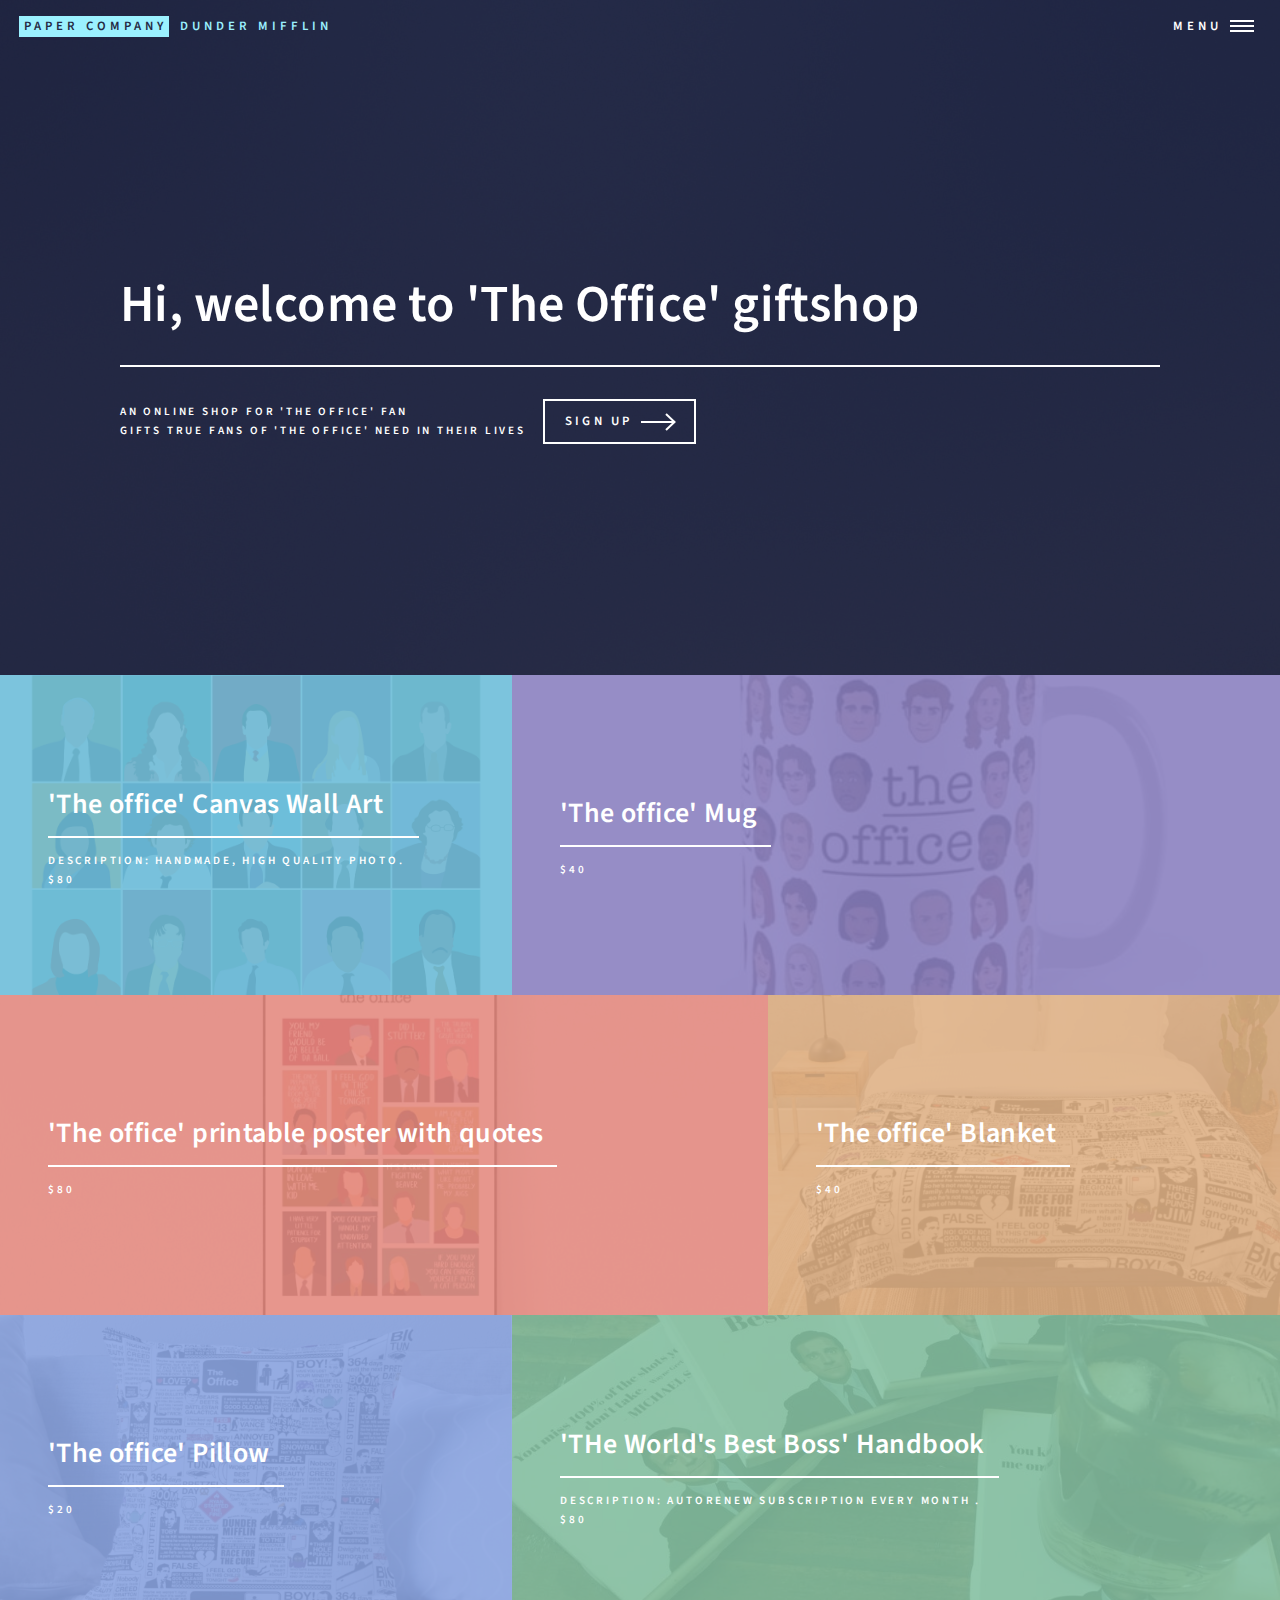
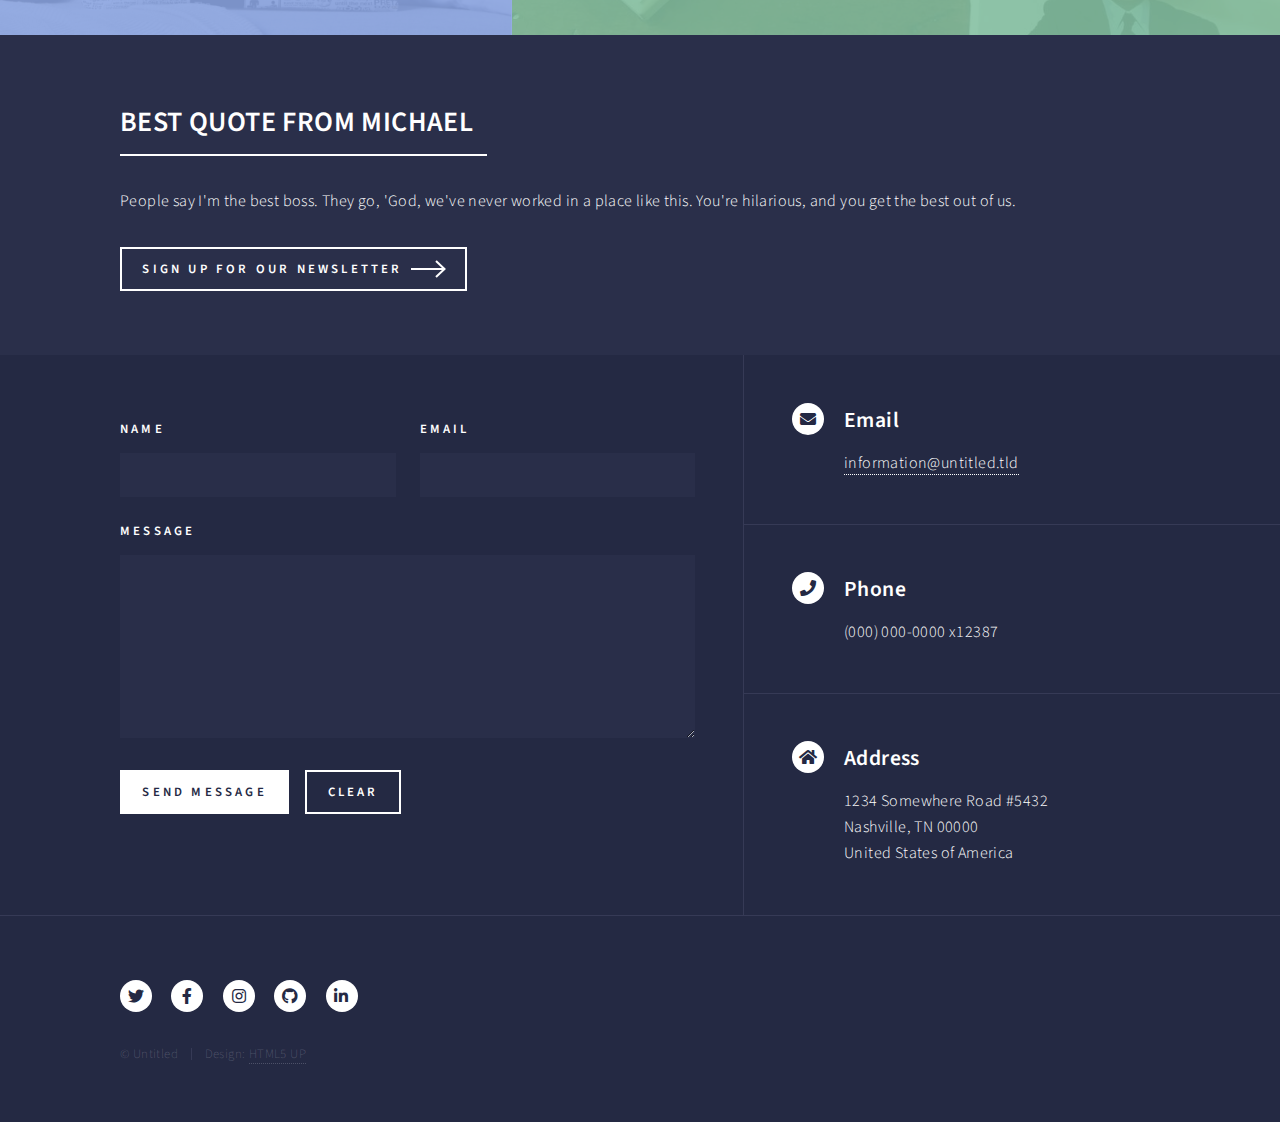
==== commit 6f11d5db: "fixed undefined when click on product" ====
--- a/index.html
+++ b/index.html
@@ -79,7 +79,7 @@
 										<img src="images/product2.jpg" alt="" />
 									</span>
 									<header class="major">
-										<h3><a  class="link">'The office' Mug</a></h3>
+										<h3><a  class="link" href="index.html">'The office' Mug</a></h3>
 										<p>$40</p>
 									</header>
 								</article>
@@ -88,7 +88,7 @@
 										<img src="images/product3.jpg" alt="" />
 									</span>
 									<header class="major">
-										<h3><a  class="link">'The office' printable poster with quotes</a></h3>
+										<h3><a  class="link" href="index.html">'The office' printable poster with quotes</a></h3>
 										<p>$80</p>
 									</header>
 								</article>
@@ -97,7 +97,7 @@
 										<img src="images/product4.png" alt="" />
 									</span>
 									<header class="major">
-										<h3><a  class="link">'The office' Blanket</a></h3>
+										<h3><a  class="link" href="index.html">'The office' Blanket</a></h3>
 										<p>$40</p>
 									</header>
 								</article>
@@ -106,7 +106,7 @@
 										<img src="images/product5.png" alt="" />
 									</span>
 									<header class="major">
-										<h3><a  class="link">'The office' Pillow</a></h3>
+										<h3><a  class="link" href="index.html">'The office' Pillow</a></h3>
 										<p>$20</p>
 									</header>
 								</article>
@@ -115,8 +115,9 @@
 										<img src="images/product6.jpg" alt="" />
 									</span>
 									<header class="major">
-										<h3><a  class="link">'THe World's Best Boss' Handbook</a></h3>
-										<p>$80</p>
+										<h3><a  class="link" href="index.html">'THe World's Best Boss' Handbook</a></h3>
+										<p>description: autorenew subscription every month .<br>
+											$80</p>
 									</header>
 								</article>
 							</section>
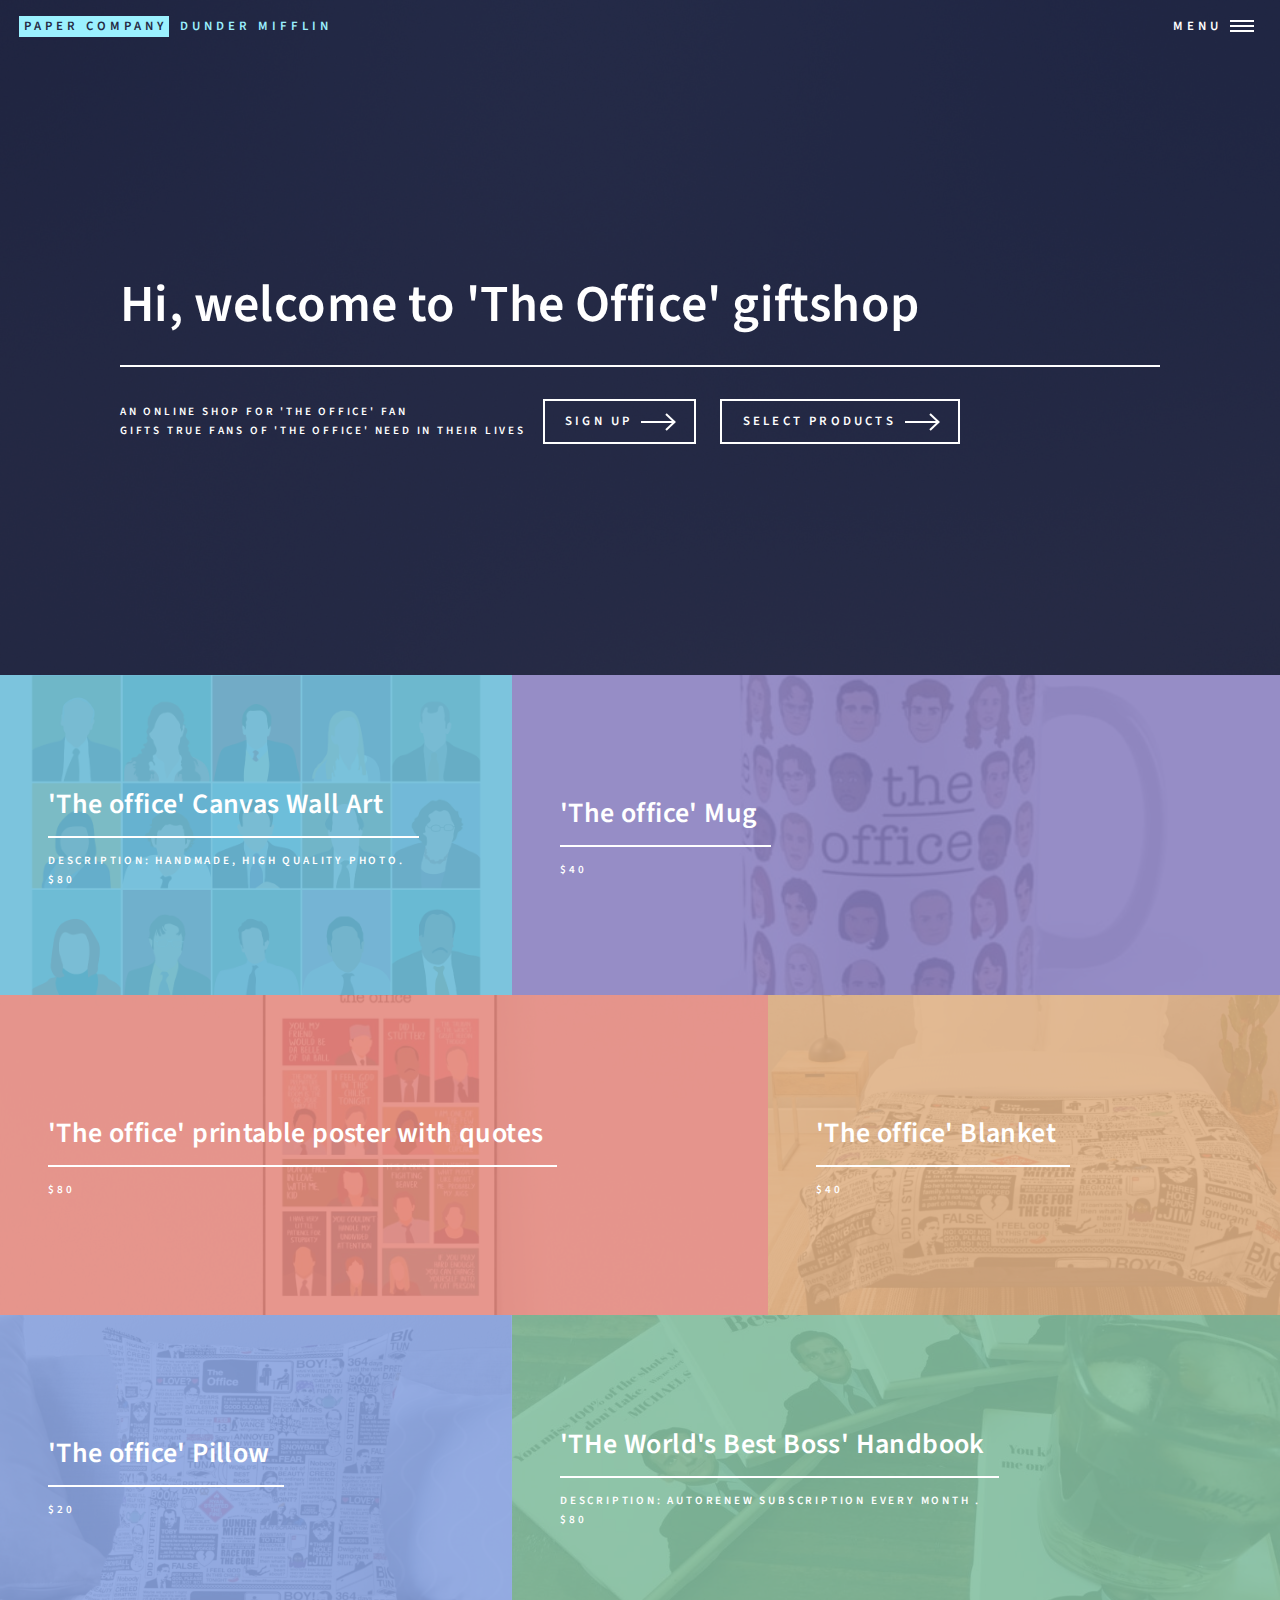
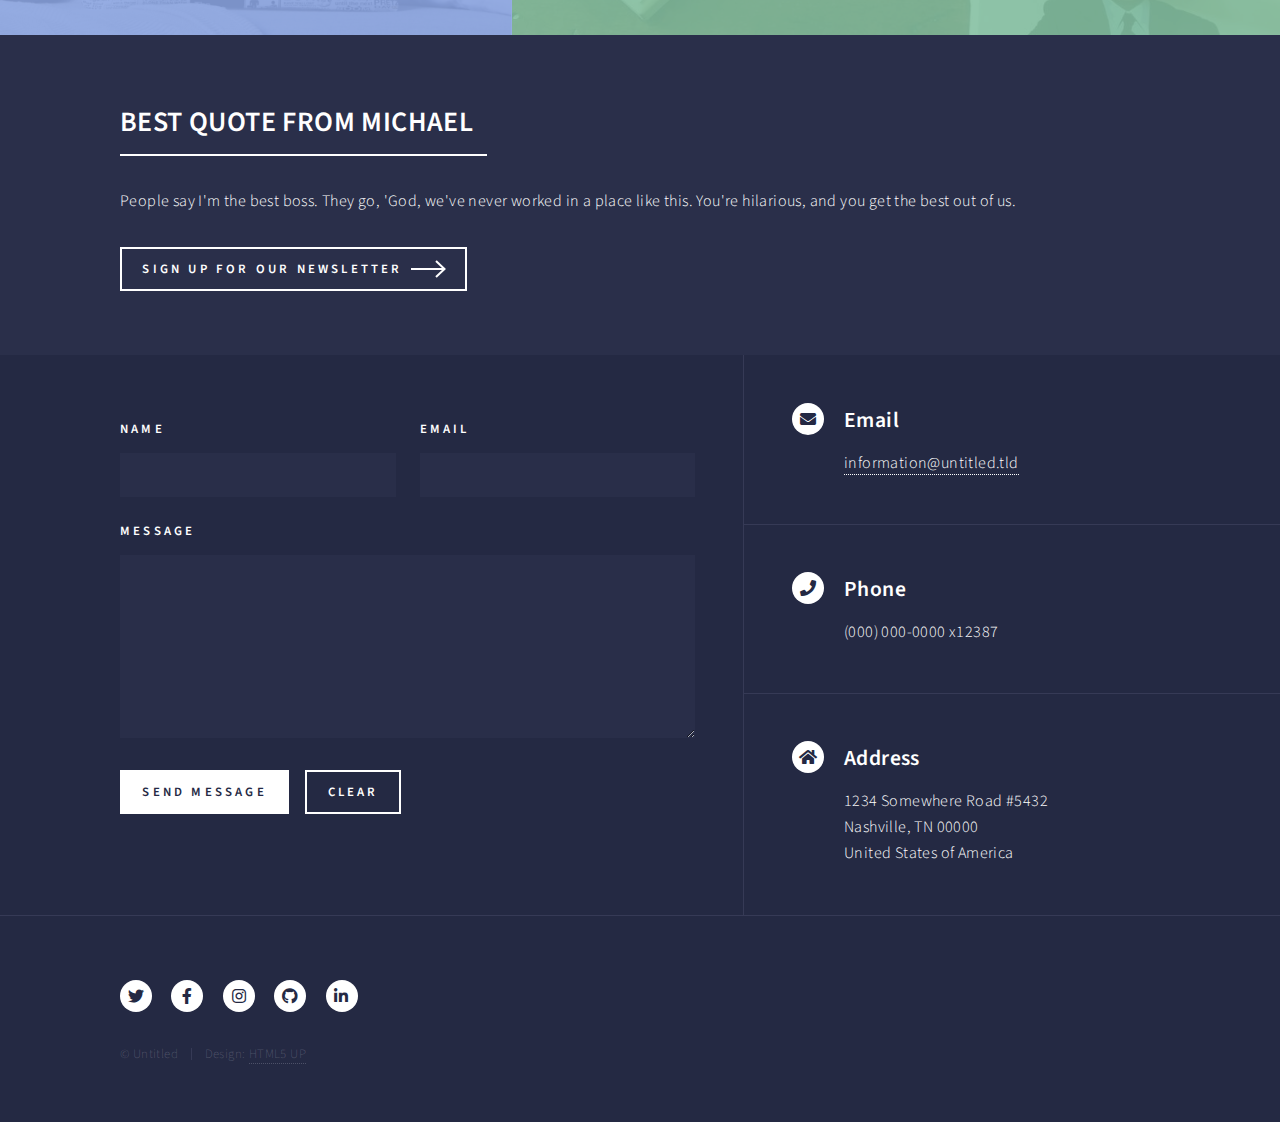
==== commit b188a337: "add product select" ====
--- a/index.html
+++ b/index.html
@@ -1,9 +1,5 @@
 <!DOCTYPE HTML>
-<!--
-	Forty by HTML5 UP
-	html5up.net | @ajlkn
-	Free for personal and commercial use under the CCA 3.0 license (html5up.net/license)
--->
+
 <html>
 	<head>
 		<title>Welcome to 'The Office' giftshop</title>
@@ -13,7 +9,7 @@
 		<noscript><link rel="stylesheet" href="assets/css/noscript.css" /></noscript>
 	</head>
 
-	<script>var Pelcro = window.Pelcro || (window.Pelcro = {});Pelcro.siteid = "211";Pelcro.environment = {};Pelcro.environment.stripe = "pk_test_aThAAdvPHgIdAziZweywBWNk";Pelcro.environment.domain = "https://staging.pelcro.com";</script>
+	<script>var Pelcro = window.Pelcro || (window.Pelcro = {});Pelcro.siteid = "212";Pelcro.environment = {};Pelcro.environment.stripe = "pk_test_aThAAdvPHgIdAziZweywBWNk";Pelcro.environment.domain = "https://staging.pelcro.com";</script>
 <script src="https://js.pelcro.com/sdk/main.min.js"></script>
 
 
@@ -34,7 +30,7 @@
 					<nav id="menu">
 						<ul class="links">
 							<li><a href="index.html">Home</a></li>
-							<li><a href="instructions.html">READ ME</a></li>
+							<li><a href="instructions.html">GETTING STARTED</a></li>
 
 						</ul>
 						<ul class="actions stacked">
@@ -55,6 +51,11 @@
 								<ul class="actions">
 									<li><a href="index.html?view=register" class="button next scrolly">Sign Up</a></li>
 								</ul>
+
+								<ul class="actions">
+									<li><a href="index.html?view=select" class="button next scrolly">Select Products</a></li>
+								</ul>
+
 							</div>
 						</div>
 					</section>
@@ -132,6 +133,8 @@
 									<ul class="actions">
 										<li><a href="index.html?view=register" class="button next">Sign Up for our newsletter</a></li>
 									</ul>
+
+
 								</div>
 							</section>
 
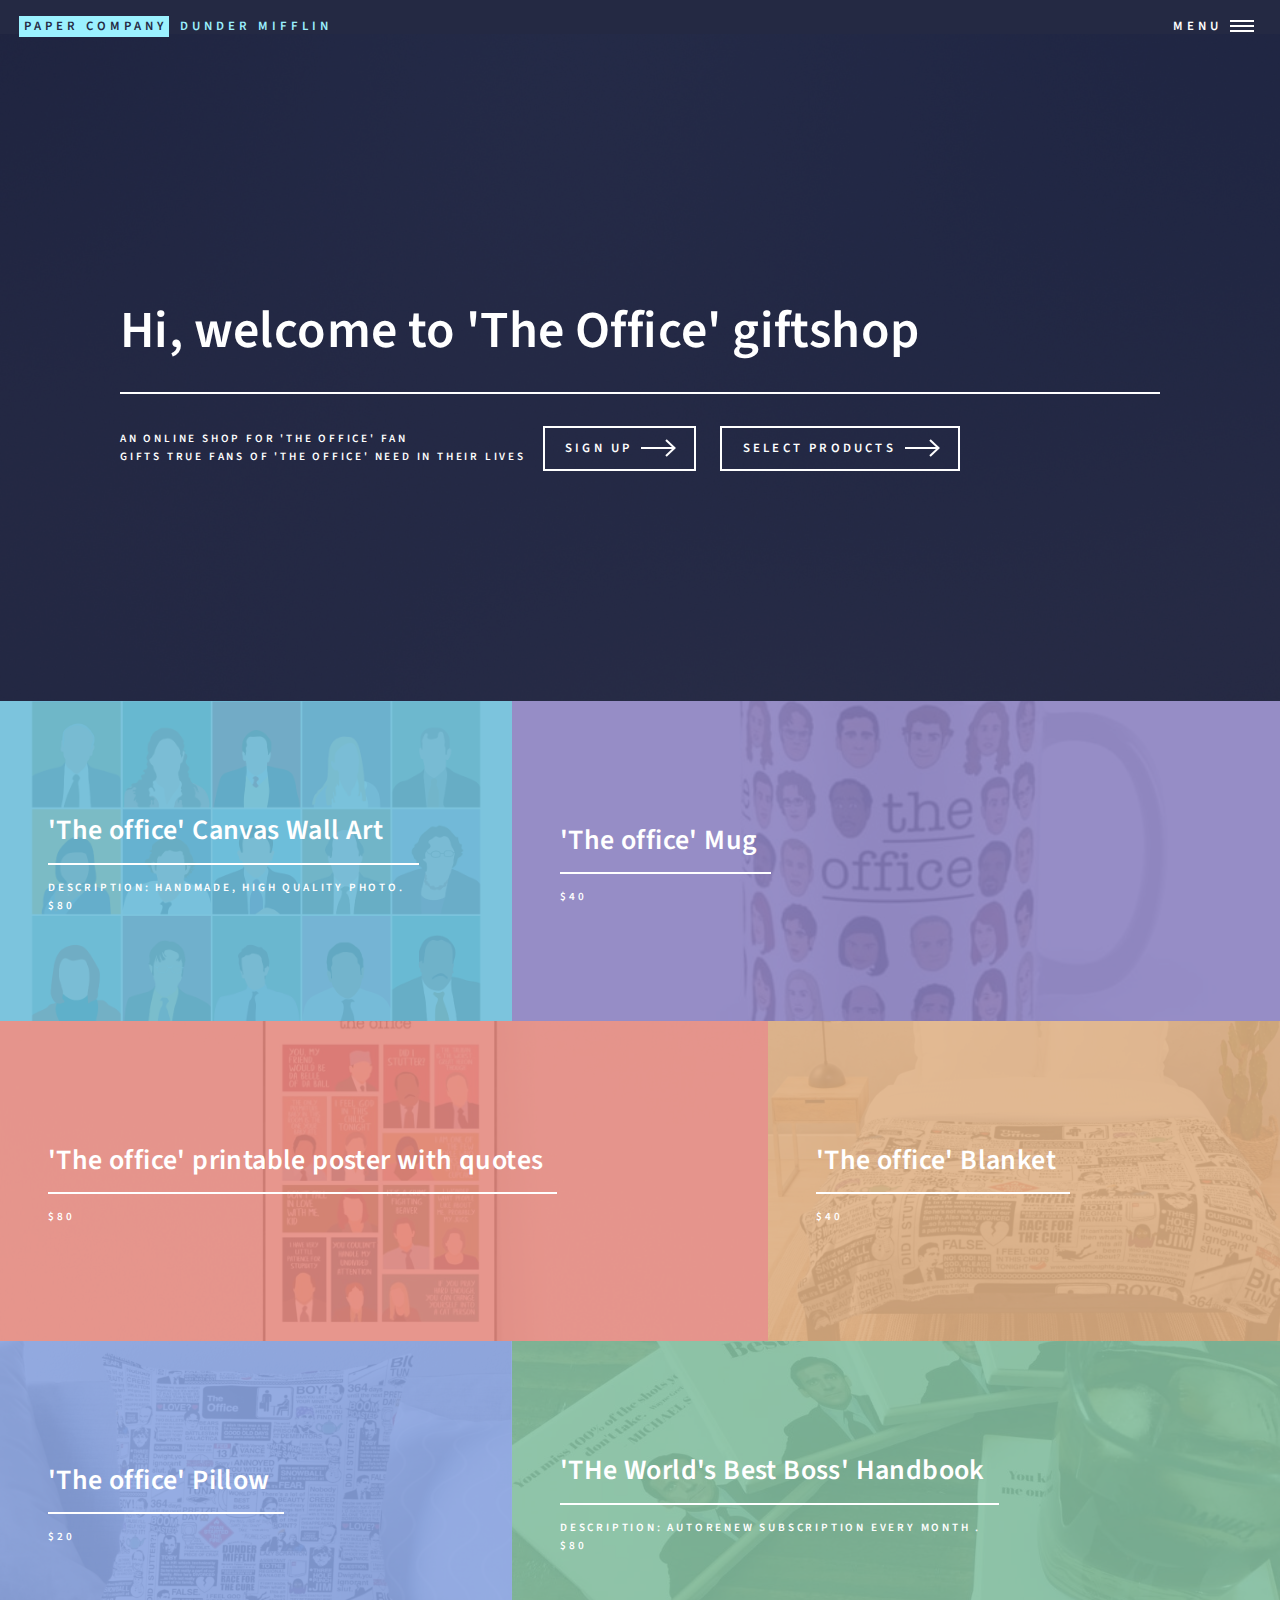
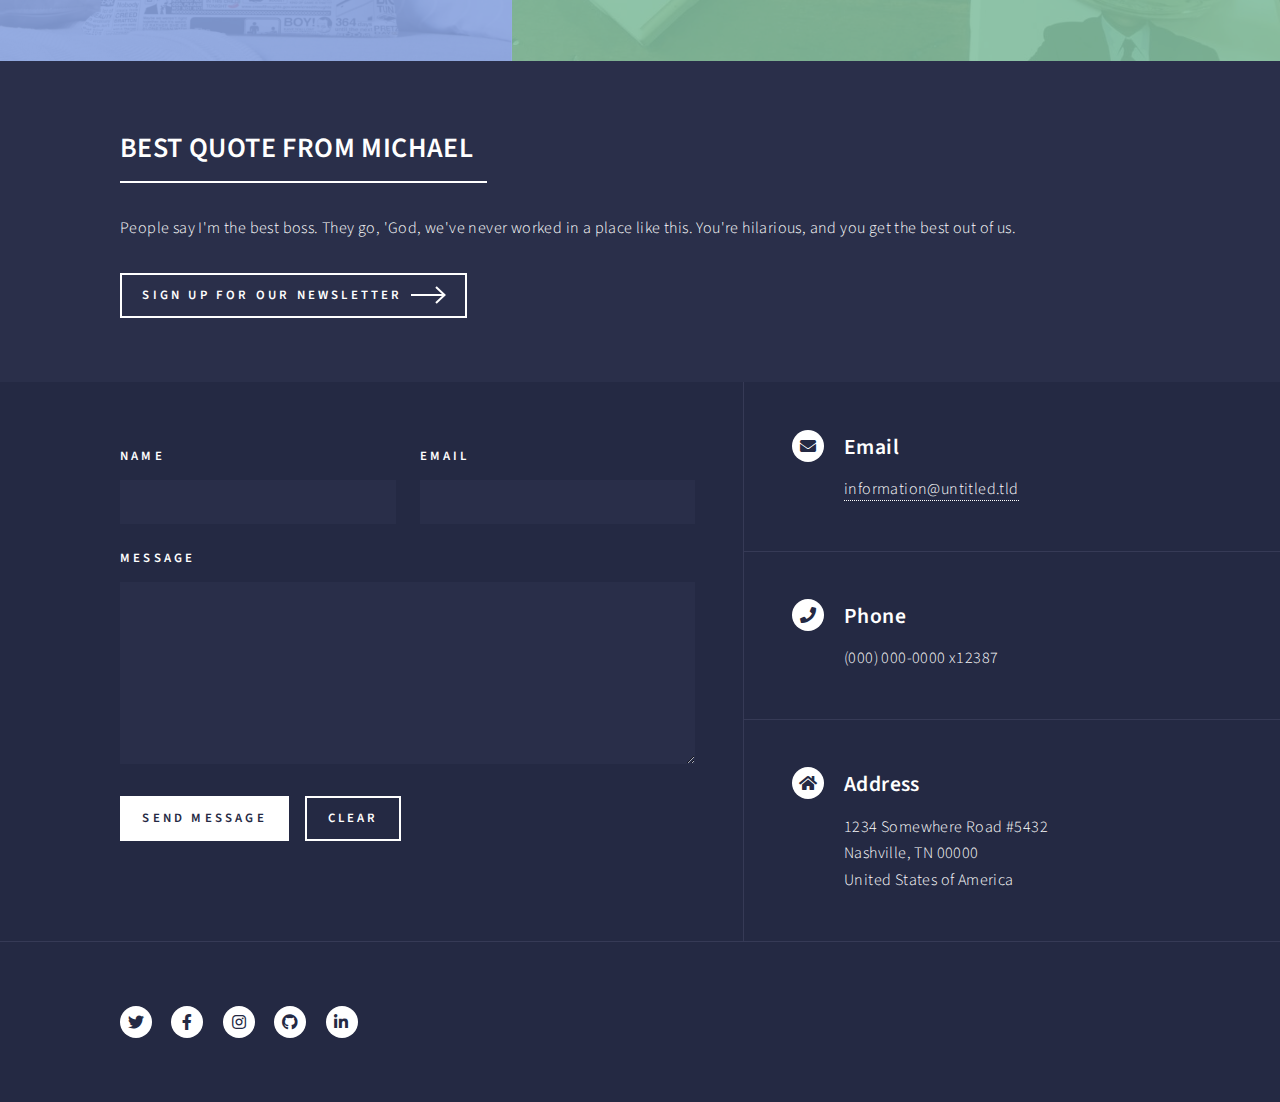
==== commit 976827a2: "add google analytics" ====
--- a/index.html
+++ b/index.html
@@ -7,6 +7,16 @@
 		<meta name="viewport" content="width=device-width, initial-scale=1, user-scalable=no" />
 		<link rel="stylesheet" href="assets/css/main.css" />
 		<noscript><link rel="stylesheet" href="assets/css/noscript.css" /></noscript>
+		<!-- Global site tag (gtag.js) - Google Analytics -->
+<script async src="https://www.googletagmanager.com/gtag/js?id=#TRACKING ID#"></script>
+<script>
+  window.dataLayer = window.dataLayer || [];
+  function gtag(){dataLayer.push(arguments);}
+  gtag('js', new Date());
+
+  gtag('config', '#TRACKING ID#');
+</script>
+
 	</head>
 
 	<script>var Pelcro = window.Pelcro || (window.Pelcro = {});Pelcro.siteid = "212";Pelcro.environment = {};Pelcro.environment.stripe = "pk_test_aThAAdvPHgIdAziZweywBWNk";Pelcro.environment.domain = "https://staging.pelcro.com";</script>
@@ -19,6 +29,7 @@
 			<div id="wrapper">
 
 				<!-- Header -->
+					<a class="pelcro-subscribe-button">Subscribe</a>
 					<header id="header" class="alt">
 						<a href="index.html" class="logo"><strong>Paper Company</strong> <span>Dunder Mifflin</span></a>
 						<nav>
@@ -27,6 +38,7 @@
 					</header>
 
 				<!-- Menu -->
+
 					<nav id="menu">
 						<ul class="links">
 							<li><a href="index.html">Home</a></li>
@@ -34,8 +46,8 @@
 
 						</ul>
 						<ul class="actions stacked">
-							<li><a href="index.html?view=register" class="button primary fit">Sign Up</a></li>
-							<li><a href="index.html?view=login" class="button fit">Log In</a></li>
+							<li><a href="https://the-office-demo.github.io?view=register" class="button primary fit">Sign Up</a></li>
+							<li><a href="https://the-office-demo.github.io?view=login" class="button fit">Log In</a></li>
 						</ul>
 					</nav>
 
@@ -48,6 +60,9 @@
 							<div class="content">
 								<p>An online shop for 'The Office' fan<br />
 								Gifts true fans of 'The Office' need in their lives</p>
+
+
+
 								<ul class="actions">
 									<li><a href="index.html?view=register" class="button next scrolly">Sign Up</a></li>
 								</ul>
@@ -196,6 +211,7 @@
 						</div>
 					</section>
 
+
 				<!-- Footer -->
 					<footer id="footer">
 						<div class="inner">
@@ -206,11 +222,10 @@
 								<li><a href="#" class="icon brands alt fa-github"><span class="label">GitHub</span></a></li>
 								<li><a href="#" class="icon brands alt fa-linkedin-in"><span class="label">LinkedIn</span></a></li>
 							</ul>
-							<ul class="copyright">
-								<li>&copy; Untitled</li><li>Design: <a href="https://html5up.net">HTML5 UP</a></li>
-							</ul>
+
 						</div>
 					</footer>
+
 
 			</div>
 
--- a/assets/css/main.css
+++ b/assets/css/main.css
@@ -6,6 +6,13 @@
 	html5up.net | @ajlkn
 	Free for personal and commercial use under the CCA 3.0 license (html5up.net/license)
 */
+
+
+
+
+
+
+
 
 html, body, div, span, applet, object,
 iframe, h1, h2, h3, h4, h5, h6, p, blockquote,
@@ -3949,4 +3956,4 @@
 			transform: none;
 			opacity: 1;
 			visibility: visible;
-		}+		}
